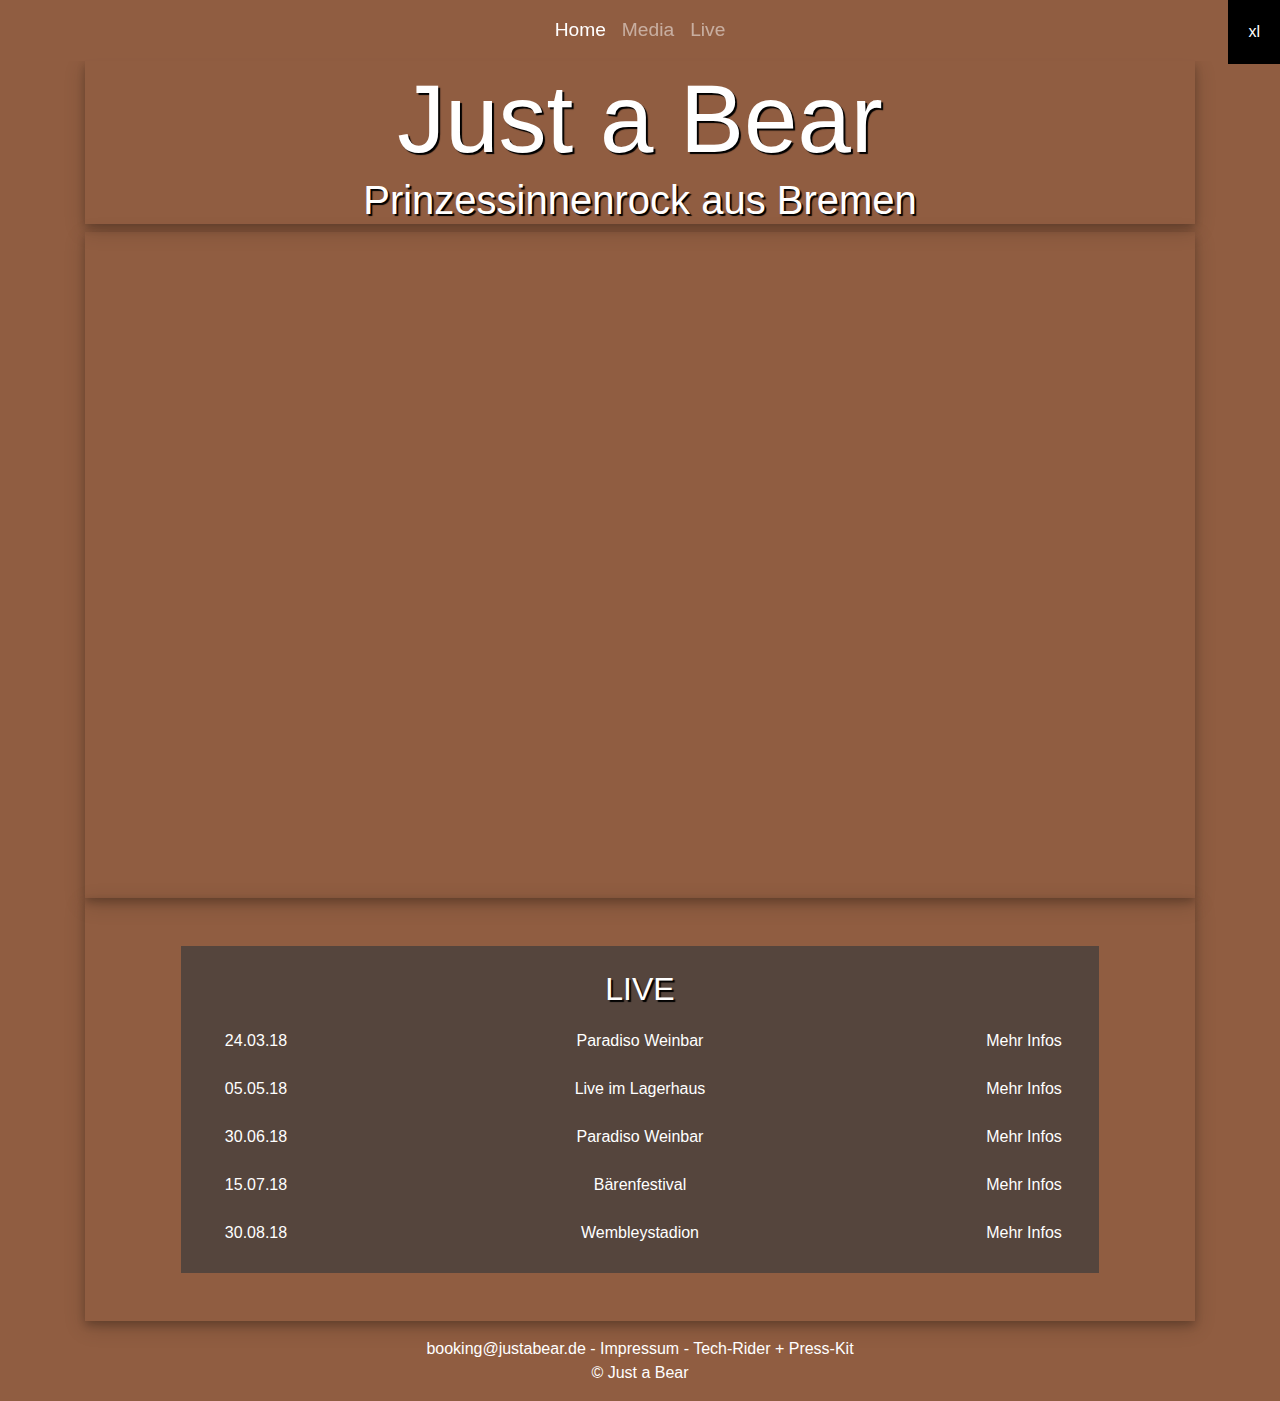
==== index.html @ 5d1f875b "Navbar-icon fixed" ====
<!DOCTYPE html>
<html>
  <head>
    <meta charset="utf-8">
    <meta http-equiv="x-ua-compatible" content="ie=edge">
    <meta name="description" content="">
    <meta name="viewport" content="width=device-width, initial-scale=1, shrink-to-fit=no">
    <link rel="stylesheet" href="https://maxcdn.bootstrapcdn.com/bootstrap/4.0.0/css/bootstrap.min.css" integrity="sha384-Gn5384xqQ1aoWXA+058RXPxPg6fy4IWvTNh0E263XmFcJlSAwiGgFAW/dAiS6JXm" crossorigin="anonymous">
    <link rel="stylesheet" href="assets/stylesheets/style.css">
    <link rel="stylesheet" href="assets/stylesheets/debug.css">
    <link rel="stylesheet" href="assets/stylesheets/font.css">
    <title>Just a Bear - Band</title>
  </head>
  <body class="debug-off text-center">
    <nav class="navbar navbar-dark navbar-expand-sm sticky-top">
      <button class="navbar-toggler" type="button" data-toggle="collapse" data-target="#navbarToggler">
        <span class="navbar-toggler-icon"></span>
      </button>
      <div class="collapse navbar-collapse justify-content-center" id="navbarToggler">
        <ul class="navbar-nav">
          <li class="nav-item active">
            <a class="nav-link" href="#splash">Home</a>
          </li>
          <li class="nav-item">
            <a class="nav-link" href="#media">Media</a>
          </li>
          <li class="nav-item">
            <a class="nav-link" href="#live">Live</a>
          </li>
        </ul>
      </div> 
    </nav>
    <main class="container">
      <section id="splash" class="splash">
        <h1 class="display-1 mb-0">Just a Bear</h1>
        <h2>Prinzessinnenrock aus Bremen</h2>
      </section>
      <section id="media" class="media p-md-5">
        <div class="embed-responsive embed-responsive-16by9">
          <iframe class="embed-responsive-item" src="https://www.youtube.com/embed/EX42zi6uZyI" allow="autoplay; encrypted-media" allowfullscreen></iframe>
        </div>      
      </section>
      <section id="live" class="live p-sm-5">
        <div class="backdrop mx-xl-5">
          <h2 class="mt-4">LIVE</h2>
          <table class="table">
            <tr>
              <td>24.03.18</td>
              <td>Paradiso Weinbar</td>
              <td><a href="#" target="_blank">Mehr Infos</a></td>
            </tr>
            <tr>
              <td>05.05.18</td>
              <td>Live im Lagerhaus</td>
              <td><a href="#" target="_blank">Mehr Infos</a></td>
            </tr>
            <tr>
              <td>30.06.18</td>
              <td>Paradiso Weinbar</td>
              <td><a href="#" target="_blank">Mehr Infos</a></td>
            </tr>
            <tr>
              <td>15.07.18</td>
              <td>Bärenfestival</td>
              <td><a href="#" target="_blank">Mehr Infos</a></td>
            </tr>
            <tr>
              <td>30.08.18</td>
              <td>Wembleystadion</td>
              <td><a href="#" target="_blank">Mehr Infos</a></td>
            </tr>
          </table>
        </div>
      </section>
    </main>
    <footer class="py-3">
      <a href="mailto:booking@justabear.de">booking@justabear.de</a> - <a href=#> Impressum</a> - <a href=#> Tech-Rider + Press-Kit</a><br>© Just a Bear 
    </footer>
    <div class="debug-size">
      <div class="d-block d-sm-none d-md-none d-lg-none d-xl-none">xs</div>
      <div class="d-none d-sm-block d-md-none d-lg-none d-xl-none">sm</div>
      <div class="d-none d-sm-none d-md-block d-lg-none d-xl-none">md</div>
      <div class="d-none d-sm-none d-md-none d-lg-block d-xl-none">lg</div>
      <div class="d-none d-sm-none d-md-none d-lg-none d-xl-block">xl</div>
    </div>
    <script src="https://code.jquery.com/jquery-3.2.1.slim.min.js" integrity="sha384-KJ3o2DKtIkvYIK3UENzmM7KCkRr/rE9/Qpg6aAZGJwFDMVNA/GpGFF93hXpG5KkN" crossorigin="anonymous"></script>
    <script src="https://cdnjs.cloudflare.com/ajax/libs/popper.js/1.12.9/umd/popper.min.js" integrity="sha384-ApNbgh9B+Y1QKtv3Rn7W3mgPxhU9K/ScQsAP7hUibX39j7fakFPskvXusvfa0b4Q" crossorigin="anonymous"></script>
    <script src="https://maxcdn.bootstrapcdn.com/bootstrap/4.0.0/js/bootstrap.min.js" integrity="sha384-JZR6Spejh4U02d8jOt6vLEHfe/JQGiRRSQQxSfFWpi1MquVdAyjUar5+76PVCmYl" crossorigin="anonymous"></script>
  </body>
</html>
---- assets/stylesheets/style.css ----
body {
  font-family: "Just a Bear", arial;
  color: white;
  background: #905d41;
}

h1, h2 {
  text-shadow: 2px 2px 1px black;
  /* TODO ask Daniel what's the best way to vertically center h1, h2
     TODO Social Buttons (Facebook & Youtube under h1,h2) */
}

a,
a:hover,
a:visited {
  color: white;
}

a:hover {
  text-decoration: underline;
}

.table td {
  border-top: none;
}

nav.navbar-dark {
  background-color: rgba(144, 93, 65, 0.9);
  font-size: 1.2em;
}

nav.navbar-dark .nav-link:hover,
nav.navbar-dark .nav-link:focus {
  color: black !important;
  background: white;
}

nav.navbar-dark .nav-link:hover {
  text-decoration: none;
}

section {
  background-size: cover;
  background-repeat: no-repeat;
  background-position: center center;
  box-shadow: 0 4px 8px 0 rgba(0, 0, 0, 0.2), 0 6px 20px 0 rgba(0, 0, 0, 0.19);
}

.splash {
  background-image: url("../images/background-splash.jpg");
  background-position: top center;
}

.splash h2 {
  font-size: 40px;
}

.media {
  background-image: url("../images/background-media.jpg");
  /* TODO responsive video centered x&y in .media */
}

.live {
  background-image: url("../images/background-live.jpg");
  background-position: top center;
}

.live .backdrop {
  background: rgba(60, 60, 60, .7);
  overflow: auto;
}

.live td:first-child,
.live td:last-child {
  width: 150px;
}
---- assets/stylesheets/debug.css ----
body.debug * { 
  border: 1px solid red; 
}

.debug-size {
  z-index: 2000;
  position: fixed;
  top: 0;
  right: 0;
}

.debug-size div {
  background: black;
  padding: 20px;
  color: white;
}
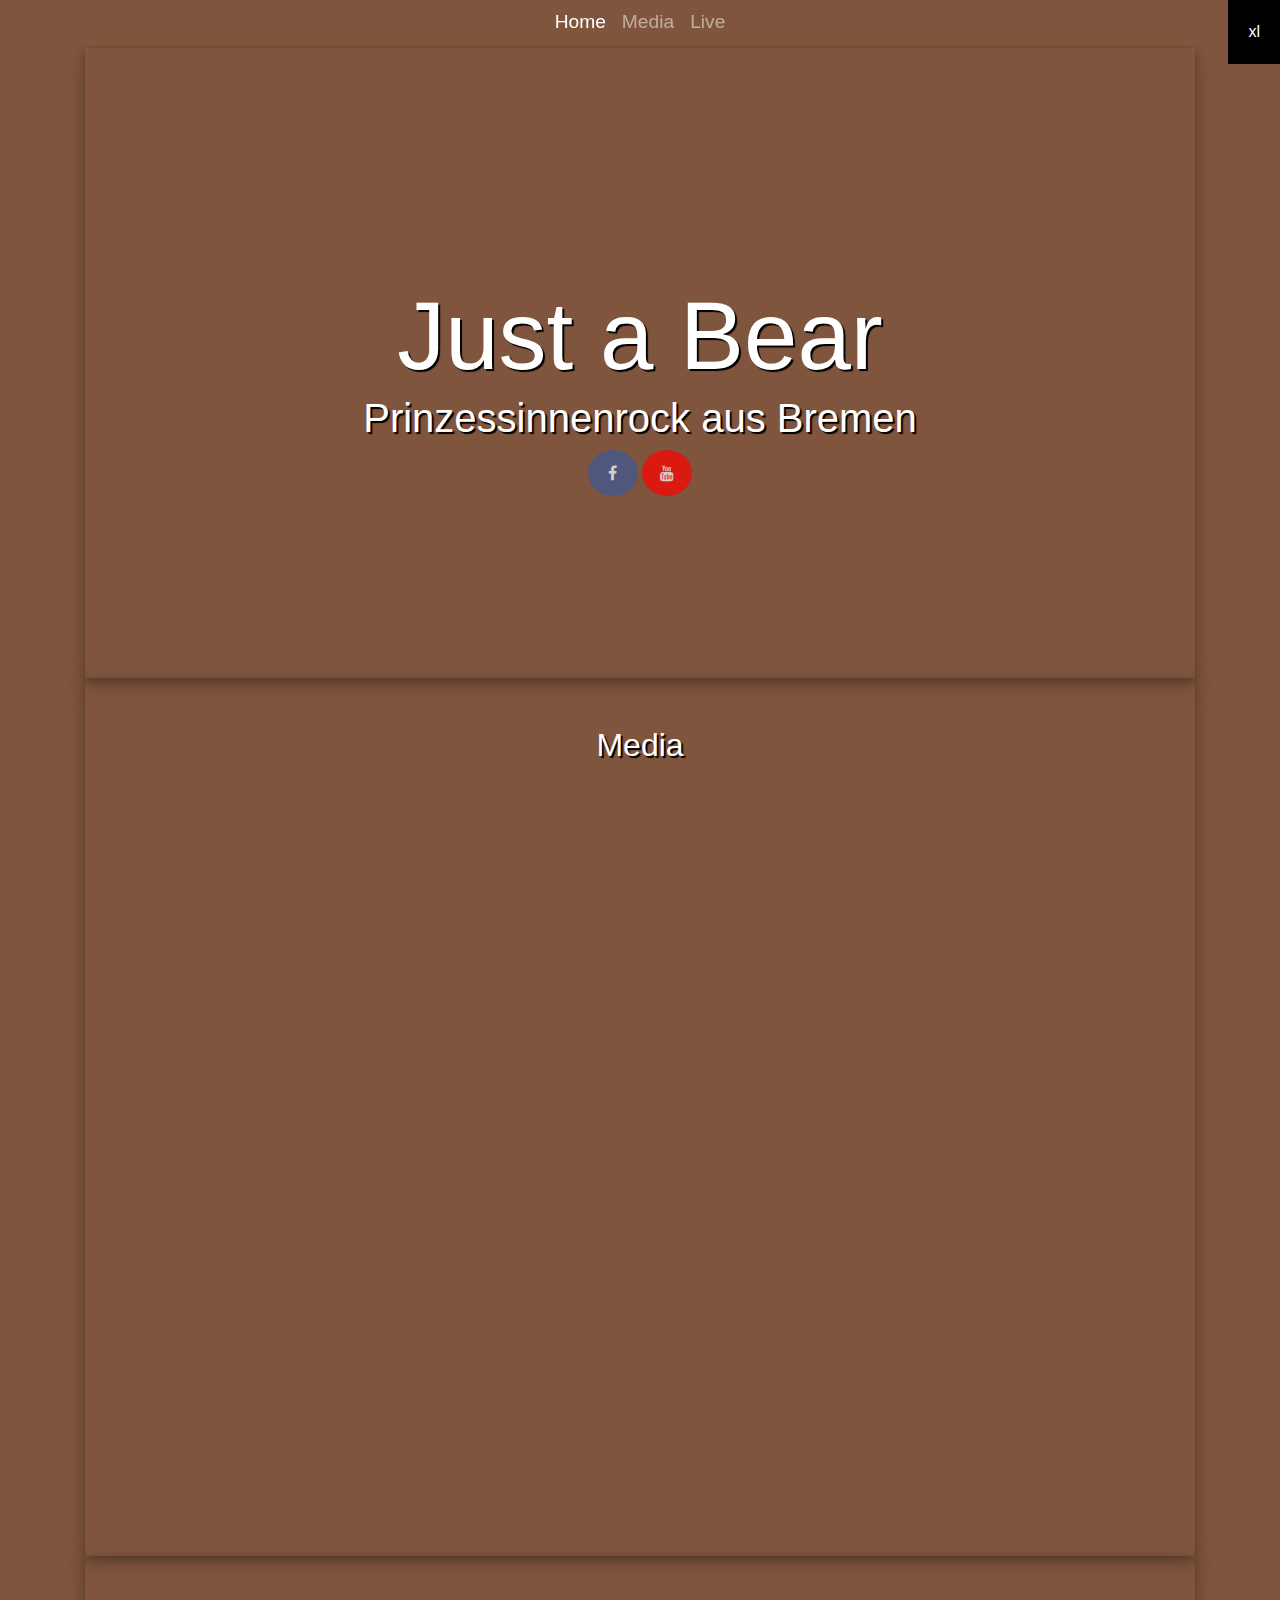
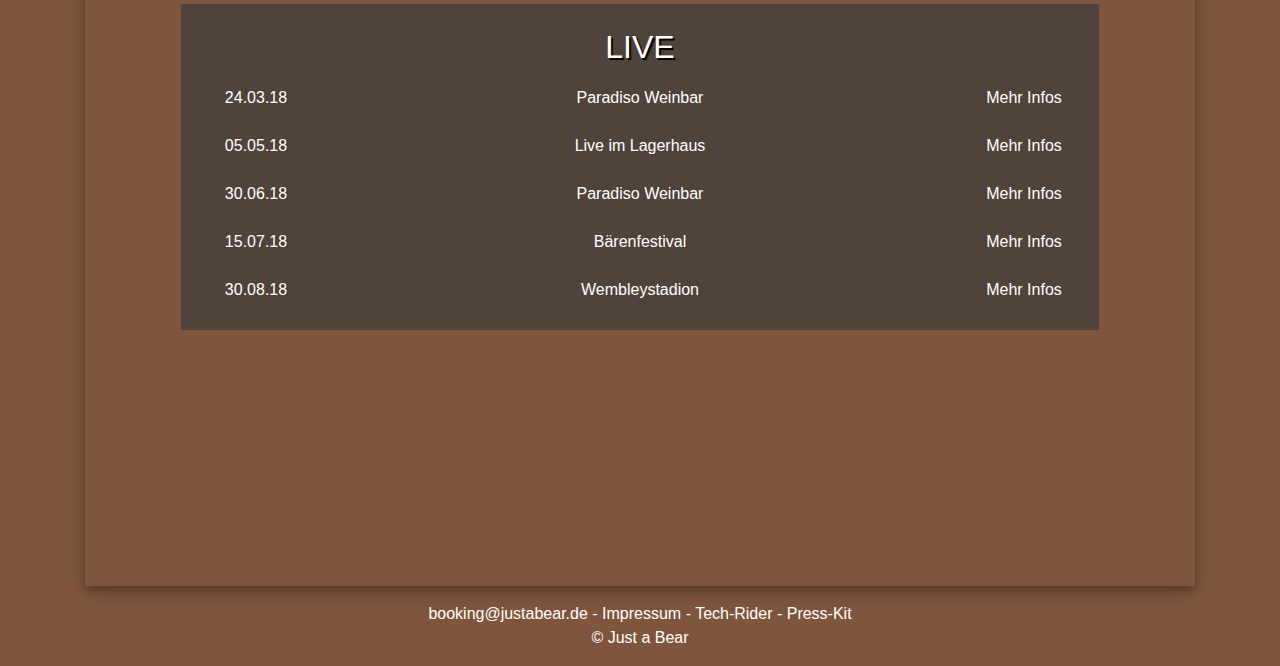
==== commit cda95f9c: "Several Changes" ====
--- a/index.html
+++ b/index.html
@@ -9,10 +9,11 @@
     <link rel="stylesheet" href="assets/stylesheets/style.css">
     <link rel="stylesheet" href="assets/stylesheets/debug.css">
     <link rel="stylesheet" href="assets/stylesheets/font.css">
+    <link rel="stylesheet" href="https://cdnjs.cloudflare.com/ajax/libs/font-awesome/4.7.0/css/font-awesome.min.css">
     <title>Just a Bear - Band</title>
   </head>
   <body class="debug-off text-center">
-    <nav class="navbar navbar-dark navbar-expand-sm sticky-top">
+    <nav class="navbar navbar-dark navbar-expand-sm sticky-top p-0">
       <button class="navbar-toggler" type="button" data-toggle="collapse" data-target="#navbarToggler">
         <span class="navbar-toggler-icon"></span>
       </button>
@@ -32,13 +33,28 @@
     </nav>
     <main class="container">
       <section id="splash" class="splash">
-        <h1 class="display-1 mb-0">Just a Bear</h1>
-        <h2>Prinzessinnenrock aus Bremen</h2>
+          <div class="row h-100 pt-5 mt-5"> 
+            <div class="col-sm-12 my-auto">
+              <div class="card card-block">
+                <h1 class="display-1 mb-0">Just a Bear</h1>
+                <h2>Prinzessinnenrock aus Bremen</h2>
+                <div>
+                  <a href="https://www.facebook.com/justabear.band" target="_blank" class="fa fa-facebook"></a>
+                  <a href="https://www.youtube.com/channel/UCwxS5Ty78TX-l13KQfSi8Zg/featured" target="_blank" class="fa fa-youtube"></a>
+                </div>
+              </div>
+            </div>
+          </div>
       </section>
       <section id="media" class="media p-md-5">
-        <div class="embed-responsive embed-responsive-16by9">
-          <iframe class="embed-responsive-item" src="https://www.youtube.com/embed/EX42zi6uZyI" allow="autoplay; encrypted-media" allowfullscreen></iframe>
-        </div>      
+        <div class="container-fluid">      
+          <h2>Media</h2> 
+            <div class="row col*-12 embed-responsive embed-responsive-16by9">
+              <iframe src="https://www.youtube.com/embed/EX42zi6uZyI" allow="autoplay; encrypted-media" allowfullscreen></iframe>
+            </div>
+            <div class="row col*-12 embed-soundcloud">
+              <iframe width="100%" height="133" scrolling="no" frameborder="no" allow="autoplay" src="https://w.soundcloud.com/player/?url=https%3A//api.soundcloud.com/tracks/181335833&amp;color=%2314051a&amp;auto_play=false&amp;hide_related=false&amp;show_comments=true&amp;show_user=true&amp;show_reposts=false&amp;show_teaser=true"></iframe>
+            </div>
       </section>
       <section id="live" class="live p-sm-5">
         <div class="backdrop mx-xl-5">
@@ -74,7 +90,7 @@
       </section>
     </main>
     <footer class="py-3">
-      <a href="mailto:booking@justabear.de">booking@justabear.de</a> - <a href=#> Impressum</a> - <a href=#> Tech-Rider + Press-Kit</a><br>© Just a Bear 
+      <a href="mailto:booking@justabear.de">booking@justabear.de</a> - <a href=#> Impressum</a> - <a href=#> Tech-Rider</a> - <a href=#> Press-Kit</a> <br>© Just a Bear 
     </footer>
     <div class="debug-size">
       <div class="d-block d-sm-none d-md-none d-lg-none d-xl-none">xs</div>
--- a/assets/stylesheets/style.css
+++ b/assets/stylesheets/style.css
@@ -1,13 +1,16 @@
 body {
   font-family: "Just a Bear", arial;
   color: white;
-  background: #905d41;
+  background: #7f553d;
 }
 
 h1, h2 {
   text-shadow: 2px 2px 1px black;
-  /* TODO ask Daniel what's the best way to vertically center h1, h2
-     TODO Social Buttons (Facebook & Youtube under h1,h2) */
+  /*TODO Social Buttons (Facebook & Youtube under h1,h2) */*/
+}
+
+.row {
+  margin: 0;
 }
 
 a,
@@ -24,10 +27,17 @@
   border-top: none;
 }
 
+nav {
+  margin: 0;
+}
+
 nav.navbar-dark {
-  background-color: rgba(144, 93, 65, 0.9);
+  background-color: rgba(127, 85, 61, 0.9);
   font-size: 1.2em;
+  position: fixed;
+  width: 100%;
 }
+
 
 nav.navbar-dark .nav-link:hover,
 nav.navbar-dark .nav-link:focus {
@@ -37,6 +47,10 @@
 
 nav.navbar-dark .nav-link:hover {
   text-decoration: none;
+}
+
+main {
+  top: 0;
 }
 
 section {
@@ -49,20 +63,30 @@
 .splash {
   background-image: url("../images/background-splash.jpg");
   background-position: top center;
+  height: 70vh;
 }
 
 .splash h2 {
   font-size: 40px;
 }
 
+.card {
+  background: none;
+  border: none;
+}
+
 .media {
   background-image: url("../images/background-media.jpg");
-  /* TODO responsive video centered x&y in .media */
+}
+
+.embed-soundcloud {
+  margin-top: 5%;
 }
 
 .live {
   background-image: url("../images/background-live.jpg");
   background-position: top center;
+  min-height: 70vh;
 }
 
 .live .backdrop {
@@ -73,4 +97,81 @@
 .live td:first-child,
 .live td:last-child {
   width: 150px;
-}+}
+
+.fa {
+    padding: 15px;
+    font-size: 30px;
+    width: 50px;
+    text-align: center;
+    text-decoration: none;
+    opacity: 0.7;
+}
+
+.fa:hover {
+    opacity: 1;
+    text-decoration: none;
+
+}
+
+.fa-facebook {
+    background: #3B5998;
+    color: white;
+    border-radius: 50%;
+}
+
+.fa-youtube {
+    background: #ff0000;
+    color: white;
+    border-radius: 50%;
+} 
+
+@media (max-width: 992px){
+  .container{
+    max-width:100%;
+  }
+}
+
+@media (max-width: 768px){
+  .display-1 {
+    font-size: 5.5rem;
+  }
+
+  .splash h2 {
+    font-size: 30px;
+  }
+
+  .container {
+    padding: 0;
+  }
+
+  .container-fluid {
+    padding: 0;
+  }
+
+  .embed-soundcloud {
+    margin-bottom: 5%;
+  }
+
+  .media h2 {
+    margin-top: 15px;
+  }
+}
+
+@media (max-width: 567px){
+  .display-1 {
+    font-size: 4.5rem;
+  }
+
+  .splash h2 {
+    font-size: 20px;
+  }
+}
+
+/*
+Extra small <576px 
+Small ≥576px
+Medium ≥768px
+Large ≥992px
+Extra large ≥1200px
+*/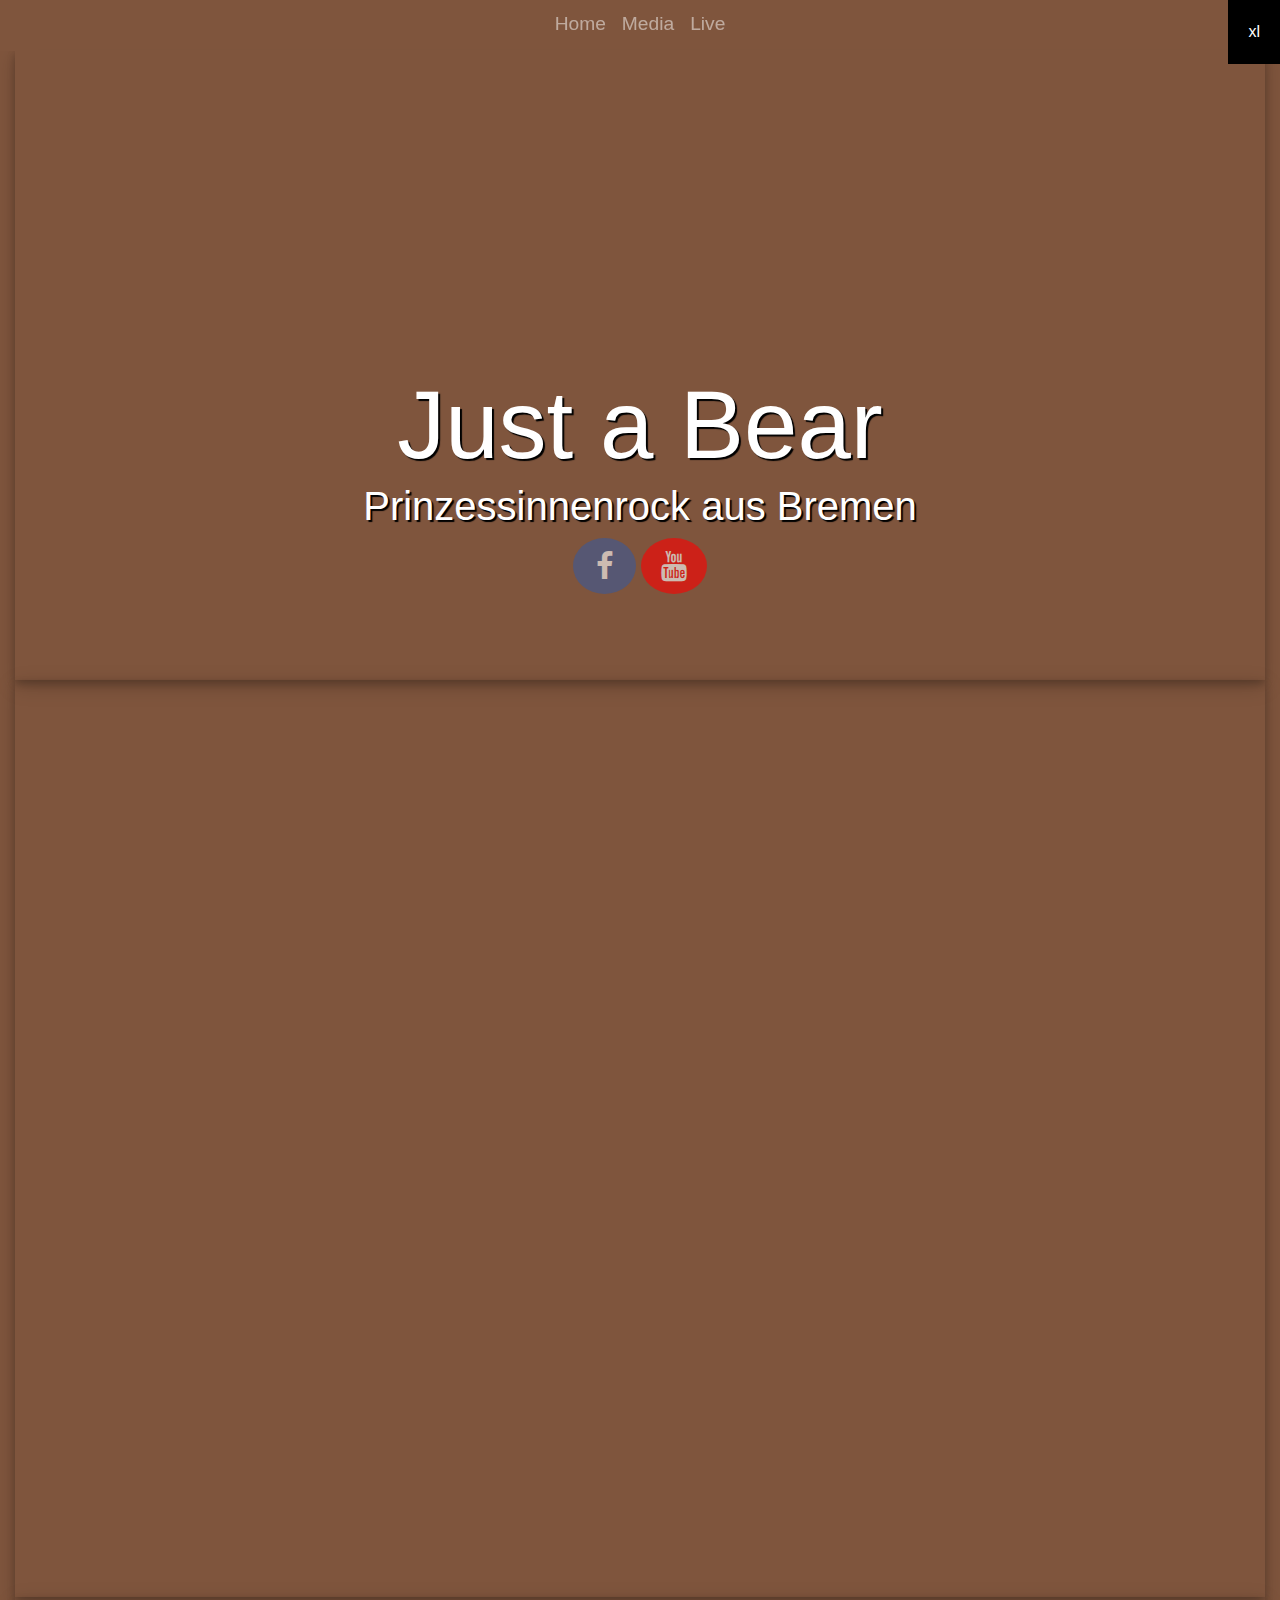
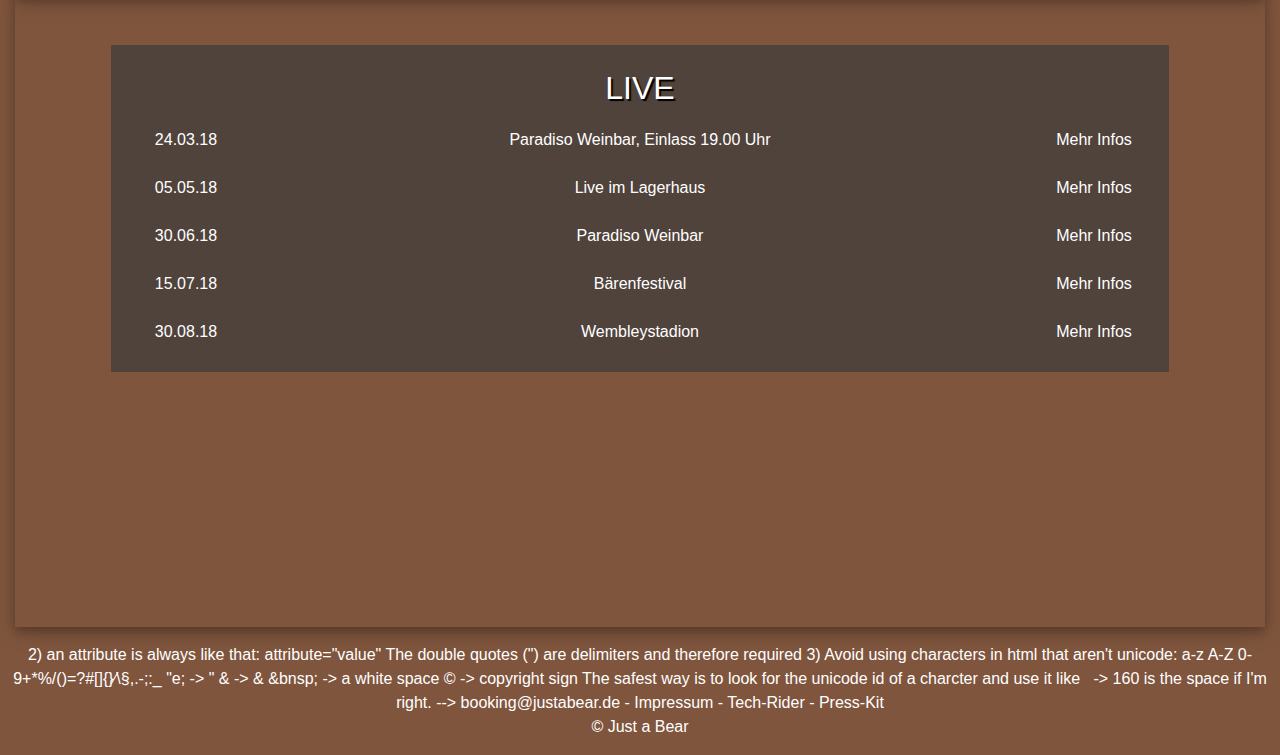
==== commit bdccedd2: "Merge branch 'master' of https://github.com/daniel-costa/bear-band-web" ====
--- a/index.html
+++ b/index.html
@@ -6,20 +6,20 @@
     <meta name="description" content="">
     <meta name="viewport" content="width=device-width, initial-scale=1, shrink-to-fit=no">
     <link rel="stylesheet" href="https://maxcdn.bootstrapcdn.com/bootstrap/4.0.0/css/bootstrap.min.css" integrity="sha384-Gn5384xqQ1aoWXA+058RXPxPg6fy4IWvTNh0E263XmFcJlSAwiGgFAW/dAiS6JXm" crossorigin="anonymous">
+    <link rel="stylesheet" href="https://cdnjs.cloudflare.com/ajax/libs/font-awesome/4.7.0/css/font-awesome.min.css">
+    <link rel="stylesheet" href="assets/stylesheets/font.css">
+    <link rel="stylesheet" href="assets/stylesheets/debug.css">
     <link rel="stylesheet" href="assets/stylesheets/style.css">
-    <link rel="stylesheet" href="assets/stylesheets/debug.css">
-    <link rel="stylesheet" href="assets/stylesheets/font.css">
-    <link rel="stylesheet" href="https://cdnjs.cloudflare.com/ajax/libs/font-awesome/4.7.0/css/font-awesome.min.css">
     <title>Just a Bear - Band</title>
   </head>
-  <body class="debug-off text-center">
-    <nav class="navbar navbar-dark navbar-expand-sm sticky-top p-0">
+  <body data-spy="scroll" data-target="#justanavbar" data-offset="100" class="debug-off text-center">
+    <nav id="justanavbar" class="navbar navbar-dark navbar-expand-sm sticky-top p-0">
       <button class="navbar-toggler" type="button" data-toggle="collapse" data-target="#navbarToggler">
         <span class="navbar-toggler-icon"></span>
       </button>
       <div class="collapse navbar-collapse justify-content-center" id="navbarToggler">
         <ul class="navbar-nav">
-          <li class="nav-item active">
+          <li class="nav-item">
             <a class="nav-link" href="#splash">Home</a>
           </li>
           <li class="nav-item">
@@ -32,64 +32,83 @@
       </div> 
     </nav>
     <main class="container">
-      <section id="splash" class="splash">
-          <div class="row h-100 pt-5 mt-5"> 
-            <div class="col-sm-12 my-auto">
-              <div class="card card-block">
-                <h1 class="display-1 mb-0">Just a Bear</h1>
-                <h2>Prinzessinnenrock aus Bremen</h2>
-                <div>
-                  <a href="https://www.facebook.com/justabear.band" target="_blank" class="fa fa-facebook"></a>
-                  <a href="https://www.youtube.com/channel/UCwxS5Ty78TX-l13KQfSi8Zg/featured" target="_blank" class="fa fa-youtube"></a>
+      <div> 
+        <section id="splash" class="splash">
+            <div class="row h-100 pt-5"> 
+              <div class="col-sm-12 my-auto">
+                <div class="card card-block">
+                  <h1 class="display-1 mb-0">Just a Bear</h1>
+                  <h2>Prinzessinnenrock aus Bremen</h2>
+                  <div>
+                    <a href="https://www.facebook.com/justabear.band" target="_blank">
+                      <span class="fa fa-facebook"></span>
+                    </a>
+                    <a href="https://www.youtube.com/channel/UCwxS5Ty78TX-l13KQfSi8Zg/featured" target="_blank">
+                      <span class="fa fa-youtube"></span>
+                    </a>
+                  </div>
                 </div>
               </div>
             </div>
-          </div>
-      </section>
-      <section id="media" class="media p-md-5">
-        <div class="container-fluid">      
-          <h2>Media</h2> 
+        </section>
+        <section id="media" class="media p-md-5">
+          <div class="container-fluid">      
             <div class="row col*-12 embed-responsive embed-responsive-16by9">
               <iframe src="https://www.youtube.com/embed/EX42zi6uZyI" allow="autoplay; encrypted-media" allowfullscreen></iframe>
             </div>
             <div class="row col*-12 embed-soundcloud">
               <iframe width="100%" height="133" scrolling="no" frameborder="no" allow="autoplay" src="https://w.soundcloud.com/player/?url=https%3A//api.soundcloud.com/tracks/181335833&amp;color=%2314051a&amp;auto_play=false&amp;hide_related=false&amp;show_comments=true&amp;show_user=true&amp;show_reposts=false&amp;show_teaser=true"></iframe>
             </div>
-      </section>
-      <section id="live" class="live p-sm-5">
-        <div class="backdrop mx-xl-5">
-          <h2 class="mt-4">LIVE</h2>
-          <table class="table">
-            <tr>
-              <td>24.03.18</td>
-              <td>Paradiso Weinbar</td>
-              <td><a href="#" target="_blank">Mehr Infos</a></td>
-            </tr>
-            <tr>
-              <td>05.05.18</td>
-              <td>Live im Lagerhaus</td>
-              <td><a href="#" target="_blank">Mehr Infos</a></td>
-            </tr>
-            <tr>
-              <td>30.06.18</td>
-              <td>Paradiso Weinbar</td>
-              <td><a href="#" target="_blank">Mehr Infos</a></td>
-            </tr>
-            <tr>
-              <td>15.07.18</td>
-              <td>Bärenfestival</td>
-              <td><a href="#" target="_blank">Mehr Infos</a></td>
-            </tr>
-            <tr>
-              <td>30.08.18</td>
-              <td>Wembleystadion</td>
-              <td><a href="#" target="_blank">Mehr Infos</a></td>
-            </tr>
-          </table>
-        </div>
-      </section>
+            <!-- error of indetention here -->
+            <!-- closing tag missing -->
+        </section>
+        <section id="live" class="live p-sm-5">
+          <div class="backdrop mx-xl-5">
+            <h2 class="mt-4">LIVE</h2>
+            <table class="table">
+              <tr>
+                <td>24.03.18</td>
+                <td>Paradiso Weinbar, Einlass 19.00 Uhr</td>
+                <td><a href="#" target="_blank">Mehr Infos</a></td>
+              </tr>
+              <tr>
+                <td>05.05.18</td>
+                <td>Live im Lagerhaus</td>
+                <td><a href="#" target="_blank">Mehr Infos</a></td>
+              </tr>
+              <tr>
+                <td>30.06.18</td>
+                <td>Paradiso Weinbar</td>
+                <td><a href="#" target="_blank">Mehr Infos</a></td>
+              </tr>
+              <tr>
+                <td>15.07.18</td>
+                <td>Bärenfestival</td>
+                <td><a href="#" target="_blank">Mehr Infos</a></td>
+              </tr>
+              <tr>
+                <td>30.08.18</td>
+                <td>Wembleystadion</td>
+                <td><a href="#" target="_blank">Mehr Infos</a></td>
+              </tr>
+            </table>
+          </div>
+        </section>
+      </div>
     </main>
     <footer class="py-3">
+      <!-- 
+        1) space inside href are useless, double spaces not possible in html -->
+        2) an attribute is always like that: attribute="value"
+        The double quotes (") are delimiters and therefore required
+        3) Avoid using characters in html that aren't unicode: a-z A-Z 0-9+*%/()=?#[]{}⁄\§,.-;:_
+        &quote; -> "
+        &amp; -> &
+        &bnsp; -> a white space
+        &copy; -> copyright sign
+
+        The safest way is to look for the unicode id of a charcter and use it like &#160; -> 160 is the space if I'm right.
+      -->
       <a href="mailto:booking@justabear.de">booking@justabear.de</a> - <a href=#> Impressum</a> - <a href=#> Tech-Rider</a> - <a href=#> Press-Kit</a> <br>© Just a Bear 
     </footer>
     <div class="debug-size">
--- a/assets/stylesheets/style.css
+++ b/assets/stylesheets/style.css
@@ -2,10 +2,16 @@
   font-family: "Just a Bear", arial;
   color: white;
   background: #7f553d;
+  position: relative;
+}
+
+.container {
+  max-width: 1300px;
 }
 
 h1, h2 {
   text-shadow: 2px 2px 1px black;
+  /* the comment bellow is wrong, too many closing tags */
   /*TODO Social Buttons (Facebook & Youtube under h1,h2) */*/
 }
 
@@ -27,26 +33,56 @@
   border-top: none;
 }
 
+/* line 36 you use nav, line 40 you use nav.navbar-dark. Is it in purpose? */
 nav {
   margin: 0;
 }
 
+/* 
+  take the habit to write your styles in a certain order. 
+  For example:
+  1) box beahviour (width, height, position, top, left, margin, etc) (= affects box sizing)
+  2) Color, shadows, etc (= affects box style)
+  3) fonts and etc (= affects font / text properties)
+
+  > background-color: rgba(127, 85, 61, 0.9);
+  > font-size: 1.2em;
+  > position: fixed;
+  > width: 100%;
+
+  becomes
+  
+  > position: fixed;
+  > width: 100%;
+  > background-color: rgba(127, 85, 61, 0.9);
+  > font-size: 1.2em;
+*/
+
 nav.navbar-dark {
-  background-color: rgba(127, 85, 61, 0.9);
+  background-color: rgba(127, 85, 61, 0.96);
   font-size: 1.2em;
   position: fixed;
   width: 100%;
 }
 
-
 nav.navbar-dark .nav-link:hover,
 nav.navbar-dark .nav-link:focus {
-  color: black !important;
+  color: #7f553d !important;
   background: white;
 }
 
 nav.navbar-dark .nav-link:hover {
   text-decoration: none;
+}
+
+.nav-link {
+  padding-bottom: 12px;
+  padding-top: 10px;
+}
+
+.active {
+  background-color: white;
+  color: #7f553d !important;
 }
 
 main {
@@ -64,6 +100,7 @@
   background-image: url("../images/background-splash.jpg");
   background-position: top center;
   height: 70vh;
+  margin-top: 50px;
 }
 
 .splash h2 {
@@ -73,6 +110,7 @@
 .card {
   background: none;
   border: none;
+  margin-top: 15%;
 }
 
 .media {
@@ -99,33 +137,46 @@
   width: 150px;
 }
 
-.fa {
-    padding: 15px;
-    font-size: 30px;
-    width: 50px;
-    text-align: center;
-    text-decoration: none;
-    opacity: 0.7;
-}
-
-.fa:hover {
-    opacity: 1;
-    text-decoration: none;
-
-}
-
+/* you declared the .splash elements, then .live, then .splash */
+
+.splash span {
+  text-align: center;
+  text-decoration: none;
+  opacity: 0.6;
+  border-radius: 50%;
+}
+
+/* all spans? */
+span:before {
+  font-size: 1.9em;
+}
+
+/* all spans? */
+span:hover {
+  opacity: 1;
+  text-decoration: none;
+}
+
+/* all fa-facebook or only this one? */
 .fa-facebook {
-    background: #3B5998;
-    color: white;
-    border-radius: 50%;
-}
-
+  background: #3B5998;
+  padding: 13px 23px;
+}
+
+/* all fa-youtube or only this one? */
 .fa-youtube {
-    background: #ff0000;
-    color: white;
-    border-radius: 50%;
+  background: #ff0000;
+  padding: 13px 20px;
 } 
 
+/*
+  maby better to get those in a seperate file. 
+  the reason is because you have to INSURE it's loaded after the all code to overwritte correctly.
+  By best practice (when it's not module separeted) I put them in a new responsive.css or media.css file
+  I link them on the html file with a comment like
+  <!-- Ensure load priority to last -->
+  <tag_here ... />
+*/
 @media (max-width: 992px){
   .container{
     max-width:100%;
@@ -142,10 +193,12 @@
   }
 
   .container {
+    /* this seems dangerous to me */
     padding: 0;
   }
 
   .container-fluid {
+    /* this seems dangerous to me */
     padding: 0;
   }
 
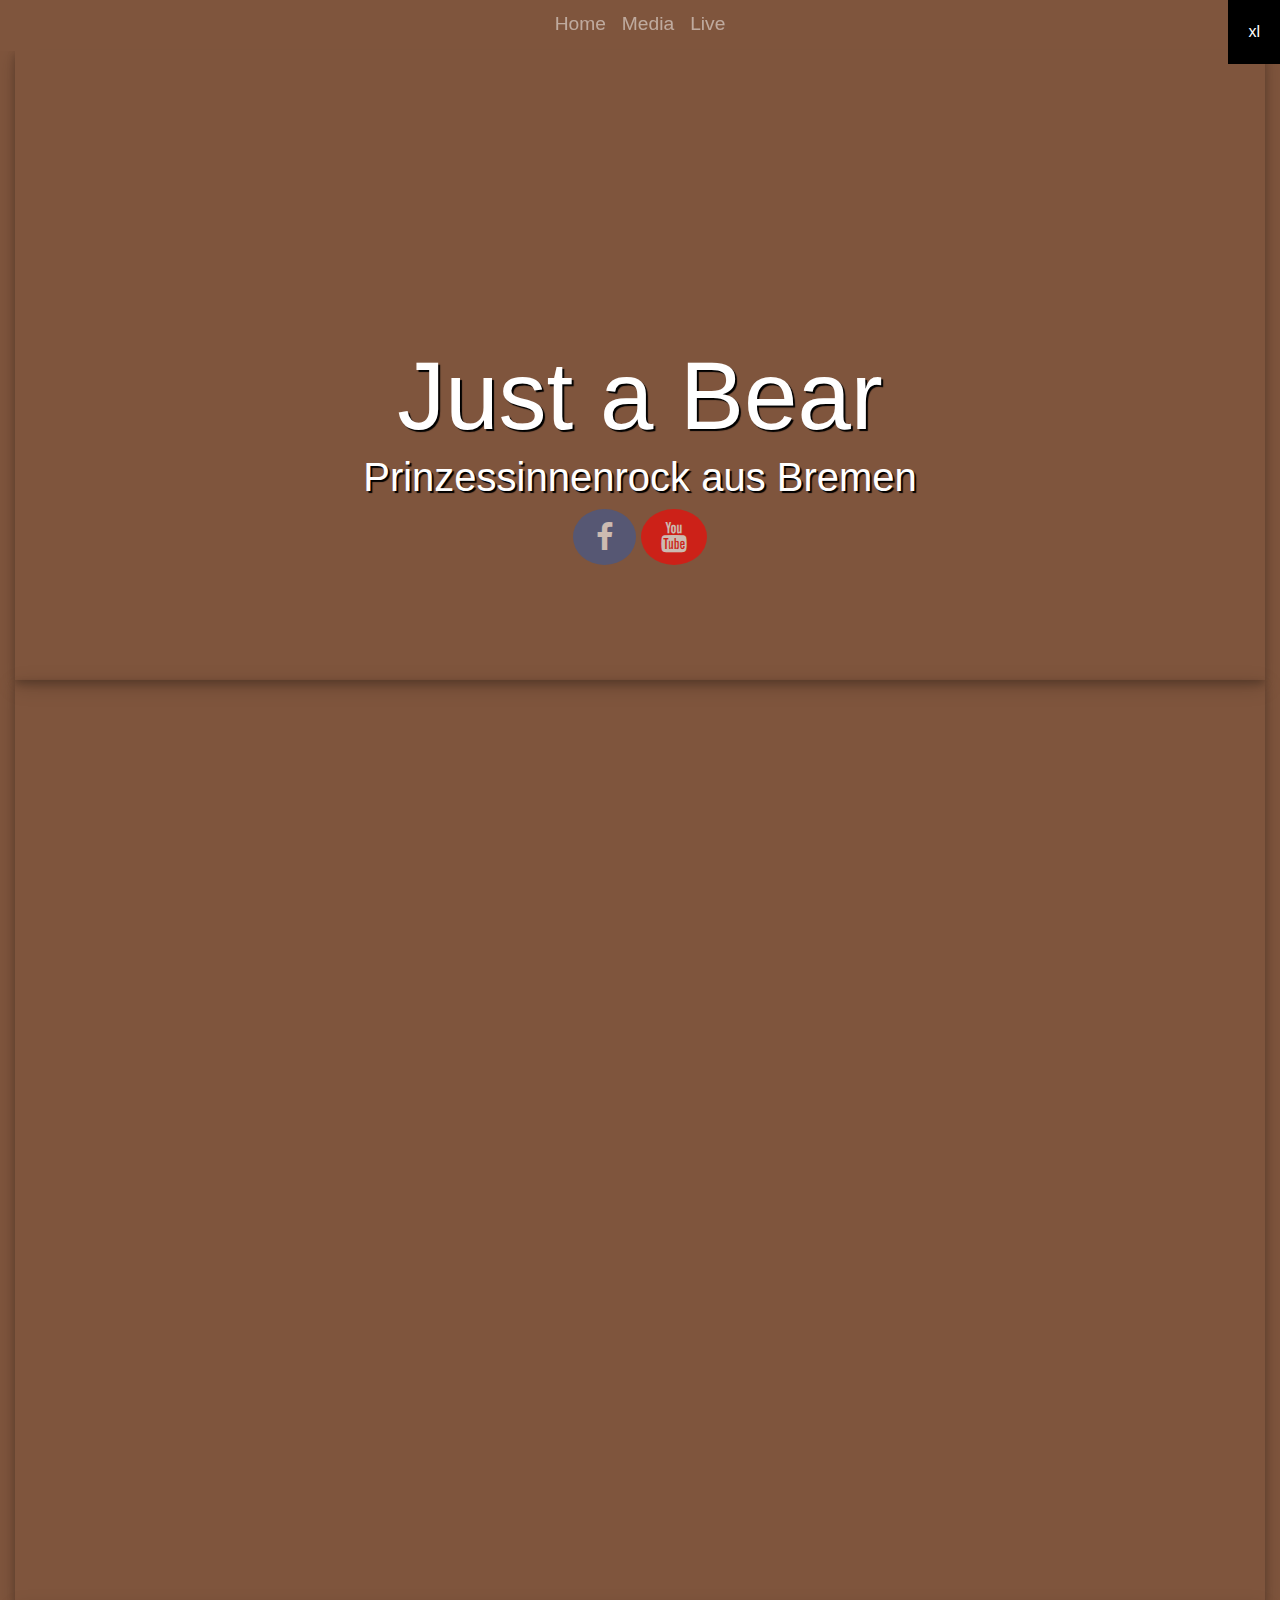
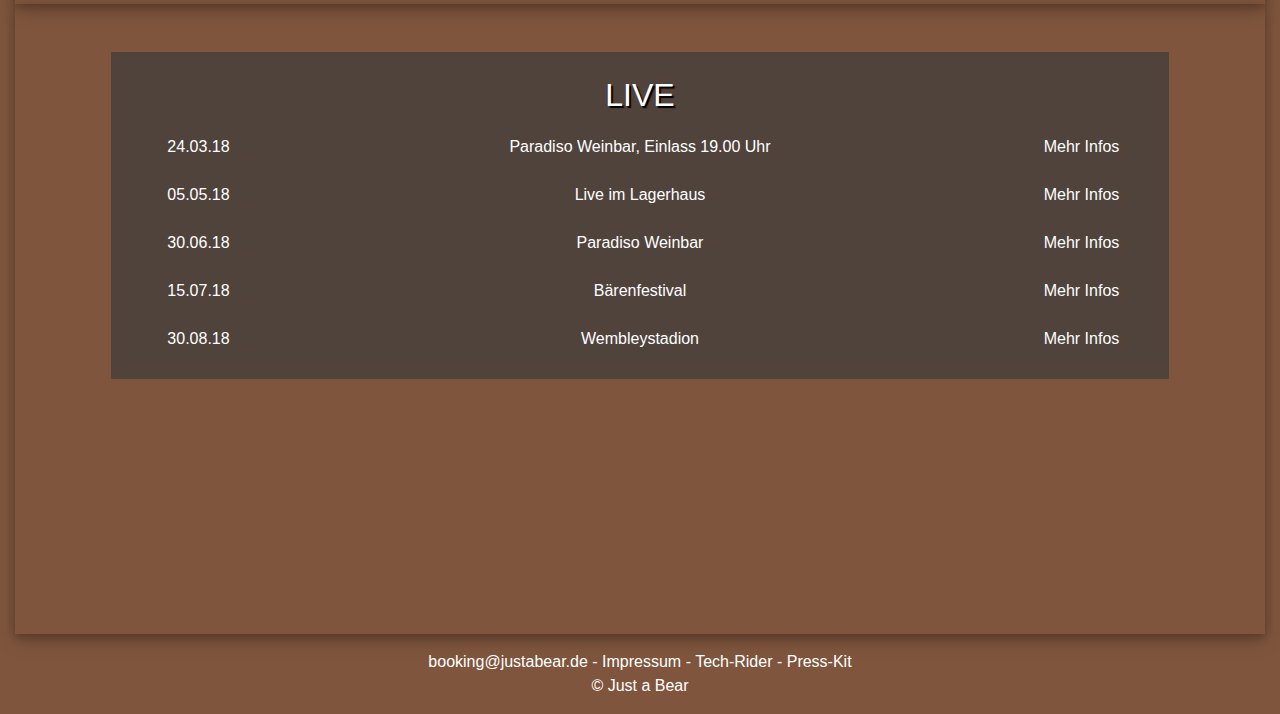
==== commit 695f0e99: "Added responsive.css" ====
--- a/index.html
+++ b/index.html
@@ -10,9 +10,11 @@
     <link rel="stylesheet" href="assets/stylesheets/font.css">
     <link rel="stylesheet" href="assets/stylesheets/debug.css">
     <link rel="stylesheet" href="assets/stylesheets/style.css">
+     <!-- Ensure load priority to last -->
+    <link rel="stylesheet" href="assets/stylesheets/responsive.css">
     <title>Just a Bear - Band</title>
   </head>
-  <body data-spy="scroll" data-target="#justanavbar" data-offset="100" class="debug-off text-center">
+  <body data-spy="scroll" data-target="#justanavbar" data-offset="60" class="debug-off text-center">
     <nav id="justanavbar" class="navbar navbar-dark navbar-expand-sm sticky-top p-0">
       <button class="navbar-toggler" type="button" data-toggle="collapse" data-target="#navbarToggler">
         <span class="navbar-toggler-icon"></span>
@@ -31,85 +33,87 @@
         </ul>
       </div> 
     </nav>
-    <main class="container">
-      <div> 
-        <section id="splash" class="splash">
-            <div class="row h-100 pt-5"> 
-              <div class="col-sm-12 my-auto">
-                <div class="card card-block">
-                  <h1 class="display-1 mb-0">Just a Bear</h1>
-                  <h2>Prinzessinnenrock aus Bremen</h2>
-                  <div>
-                    <a href="https://www.facebook.com/justabear.band" target="_blank">
-                      <span class="fa fa-facebook"></span>
-                    </a>
-                    <a href="https://www.youtube.com/channel/UCwxS5Ty78TX-l13KQfSi8Zg/featured" target="_blank">
-                      <span class="fa fa-youtube"></span>
-                    </a>
-                  </div>
-                </div>
+    <main class="container-fluid">
+      <section id="splash" class="splash">
+        <div class="row h-100 pt-5"> 
+          <div class="col my-auto">
+            <div class="card card-block">
+              <h1 class="display-1 mb-0">Just a Bear</h1>
+              <h2>Prinzessinnenrock aus Bremen</h2>
+              <div>
+                <a href="https://www.facebook.com/justabear.band" target="_blank">
+                  <span class="fa fa-facebook"></span>
+                </a>
+                <a href="https://www.youtube.com/channel/UCwxS5Ty78TX-l13KQfSi8Zg/featured" target="_blank">
+                  <span class="fa fa-youtube"></span>
+                </a>
               </div>
             </div>
-        </section>
-        <section id="media" class="media p-md-5">
-          <div class="container-fluid">      
-            <div class="row col*-12 embed-responsive embed-responsive-16by9">
-              <iframe src="https://www.youtube.com/embed/EX42zi6uZyI" allow="autoplay; encrypted-media" allowfullscreen></iframe>
+          </div>
+        </div>
+      </section>
+      <section id="media" class="media p-md-5">
+        <div class="container-fluid">
+          <div class="row">
+            <div class="col">      
+              <div class="embed-responsive embed-responsive-16by9">
+                <iframe src="https://www.youtube.com/embed/EX42zi6uZyI" allow="autoplay; encrypted-media" allowfullscreen></iframe>
+              </div>
             </div>
-            <div class="row col*-12 embed-soundcloud">
-              <iframe width="100%" height="133" scrolling="no" frameborder="no" allow="autoplay" src="https://w.soundcloud.com/player/?url=https%3A//api.soundcloud.com/tracks/181335833&amp;color=%2314051a&amp;auto_play=false&amp;hide_related=false&amp;show_comments=true&amp;show_user=true&amp;show_reposts=false&amp;show_teaser=true"></iframe>
+          </div>
+          <div class="row embed-soundcloud">
+            <div class="col">
+              <iframe width="100%" height="133" frameborder="no" scrolling="no" allow="autoplay" src="https://w.soundcloud.com/player/?url=https%3A//api.soundcloud.com/tracks/181335833&amp;color=%2314051a&amp;auto_play=false&amp;hide_related=false&amp;show_comments=true&amp;show_user=true&amp;show_reposts=false&amp;show_teaser=true"></iframe>
             </div>
-            <!-- error of indetention here -->
-            <!-- closing tag missing -->
-        </section>
-        <section id="live" class="live p-sm-5">
-          <div class="backdrop mx-xl-5">
-            <h2 class="mt-4">LIVE</h2>
-            <table class="table">
-              <tr>
-                <td>24.03.18</td>
-                <td>Paradiso Weinbar, Einlass 19.00 Uhr</td>
-                <td><a href="#" target="_blank">Mehr Infos</a></td>
-              </tr>
-              <tr>
-                <td>05.05.18</td>
-                <td>Live im Lagerhaus</td>
-                <td><a href="#" target="_blank">Mehr Infos</a></td>
-              </tr>
-              <tr>
-                <td>30.06.18</td>
-                <td>Paradiso Weinbar</td>
-                <td><a href="#" target="_blank">Mehr Infos</a></td>
-              </tr>
-              <tr>
-                <td>15.07.18</td>
-                <td>Bärenfestival</td>
-                <td><a href="#" target="_blank">Mehr Infos</a></td>
-              </tr>
-              <tr>
-                <td>30.08.18</td>
-                <td>Wembleystadion</td>
-                <td><a href="#" target="_blank">Mehr Infos</a></td>
-              </tr>
-            </table>
           </div>
-        </section>
-      </div>
+        </div>
+      </section>
+      <section id="live" class="live p-sm-5">
+        <div class="backdrop mx-xl-5">
+          <h2 class="mt-4">LIVE</h2>
+          <table class="table">
+            <tr>
+              <td>24.03.18</td>
+              <td>Paradiso Weinbar, Einlass 19.00 Uhr</td>
+              <td><a href="#" target="_blank">Mehr Infos</a></td>
+            </tr>
+            <tr>
+              <td>05.05.18</td>
+              <td>Live im Lagerhaus</td>
+              <td><a href="#" target="_blank">Mehr Infos</a></td>
+            </tr>
+            <tr>
+              <td>30.06.18</td>
+              <td>Paradiso Weinbar</td>
+              <td><a href="#" target="_blank">Mehr Infos</a></td>
+            </tr>
+            <tr>
+              <td>15.07.18</td>
+              <td>Bärenfestival</td>
+              <td><a href="#" target="_blank">Mehr Infos</a></td>
+            </tr>
+            <tr>
+              <td>30.08.18</td>
+              <td>Wembleystadion</td>
+              <td><a href="#" target="_blank">Mehr Infos</a></td>
+            </tr>
+          </table>
+        </div>
+      </section>
     </main>
     <footer class="py-3">
-      <!-- 
-        1) space inside href are useless, double spaces not possible in html -->
-        2) an attribute is always like that: attribute="value"
-        The double quotes (") are delimiters and therefore required
-        3) Avoid using characters in html that aren't unicode: a-z A-Z 0-9+*%/()=?#[]{}⁄\§,.-;:_
-        &quote; -> "
-        &amp; -> &
-        &bnsp; -> a white space
-        &copy; -> copyright sign
-
-        The safest way is to look for the unicode id of a charcter and use it like &#160; -> 160 is the space if I'm right.
-      -->
-      <a href="mailto:booking@justabear.de">booking@justabear.de</a> - <a href=#> Impressum</a> - <a href=#> Tech-Rider</a> - <a href=#> Press-Kit</a> <br>© Just a Bear 
+      <p class="my-0">
+        <a href="mailto:booking@justabear.de">booking@justabear.de</a>
+        <span> - </span>
+        <a href="#">Impressum</a>
+        <span> - </span>
+        <a href="#">Tech-Rider</a>
+        <span> - </span>
+        <a href="#">Press-Kit</a>
+      </p>
+      <p class="my-0">
+        &#169; Just a Bear
+      </p>
     </footer>
     <div class="debug-size">
       <div class="d-block d-sm-none d-md-none d-lg-none d-xl-none">xs</div>
@@ -121,5 +125,6 @@
     <script src="https://code.jquery.com/jquery-3.2.1.slim.min.js" integrity="sha384-KJ3o2DKtIkvYIK3UENzmM7KCkRr/rE9/Qpg6aAZGJwFDMVNA/GpGFF93hXpG5KkN" crossorigin="anonymous"></script>
     <script src="https://cdnjs.cloudflare.com/ajax/libs/popper.js/1.12.9/umd/popper.min.js" integrity="sha384-ApNbgh9B+Y1QKtv3Rn7W3mgPxhU9K/ScQsAP7hUibX39j7fakFPskvXusvfa0b4Q" crossorigin="anonymous"></script>
     <script src="https://maxcdn.bootstrapcdn.com/bootstrap/4.0.0/js/bootstrap.min.js" integrity="sha384-JZR6Spejh4U02d8jOt6vLEHfe/JQGiRRSQQxSfFWpi1MquVdAyjUar5+76PVCmYl" crossorigin="anonymous"></script>
+    <script src="assets/javascripts/main.js"></script>
   </body>
 </html>
--- a/assets/stylesheets/style.css
+++ b/assets/stylesheets/style.css
@@ -1,22 +1,8 @@
 body {
+  position: relative;
+  background: #7f553d;
   font-family: "Just a Bear", arial;
   color: white;
-  background: #7f553d;
-  position: relative;
-}
-
-.container {
-  max-width: 1300px;
-}
-
-h1, h2 {
-  text-shadow: 2px 2px 1px black;
-  /* the comment bellow is wrong, too many closing tags */
-  /*TODO Social Buttons (Facebook & Youtube under h1,h2) */*/
-}
-
-.row {
-  margin: 0;
 }
 
 a,
@@ -29,63 +15,8 @@
   text-decoration: underline;
 }
 
-.table td {
-  border-top: none;
-}
-
-/* line 36 you use nav, line 40 you use nav.navbar-dark. Is it in purpose? */
-nav {
-  margin: 0;
-}
-
-/* 
-  take the habit to write your styles in a certain order. 
-  For example:
-  1) box beahviour (width, height, position, top, left, margin, etc) (= affects box sizing)
-  2) Color, shadows, etc (= affects box style)
-  3) fonts and etc (= affects font / text properties)
-
-  > background-color: rgba(127, 85, 61, 0.9);
-  > font-size: 1.2em;
-  > position: fixed;
-  > width: 100%;
-
-  becomes
-  
-  > position: fixed;
-  > width: 100%;
-  > background-color: rgba(127, 85, 61, 0.9);
-  > font-size: 1.2em;
-*/
-
-nav.navbar-dark {
-  background-color: rgba(127, 85, 61, 0.96);
-  font-size: 1.2em;
-  position: fixed;
-  width: 100%;
-}
-
-nav.navbar-dark .nav-link:hover,
-nav.navbar-dark .nav-link:focus {
-  color: #7f553d !important;
-  background: white;
-}
-
-nav.navbar-dark .nav-link:hover {
-  text-decoration: none;
-}
-
-.nav-link {
-  padding-bottom: 12px;
-  padding-top: 10px;
-}
-
-.active {
-  background-color: white;
-  color: #7f553d !important;
-}
-
 main {
+  max-width: 1300px;
   top: 0;
 }
 
@@ -96,48 +27,50 @@
   box-shadow: 0 4px 8px 0 rgba(0, 0, 0, 0.2), 0 6px 20px 0 rgba(0, 0, 0, 0.19);
 }
 
+.navbar-dark {
+  width: 100%;
+  position: fixed;
+  background-color: rgba(127, 85, 61, .96);
+  font-size: 1.2em;
+}
+
+.navbar-dark .nav-link:hover,
+.navbar-dark .nav-link:focus {
+  color: #7f553d !important;
+  background: #fff;
+  text-decoration: none;
+}
+
+.nav-link {
+  padding-bottom: 12px;
+  padding-top: 10px;
+}
+
+.nav-link.active {
+  background-color: white;
+  color: #7f553d !important;
+}
+
 .splash {
-  background-image: url("../images/background-splash.jpg");
-  background-position: top center;
   height: 70vh;
   margin-top: 50px;
+  background-position: top center;
+  background-image: url("../images/background-splash.jpg");
+}
+
+.splash h1, h2 {
+  text-shadow: 2px 2px 1px black;
 }
 
 .splash h2 {
   font-size: 40px;
 }
 
-.card {
+.splash .card {
+  margin-top: 10%;
   background: none;
   border: none;
-  margin-top: 15%;
 }
-
-.media {
-  background-image: url("../images/background-media.jpg");
-}
-
-.embed-soundcloud {
-  margin-top: 5%;
-}
-
-.live {
-  background-image: url("../images/background-live.jpg");
-  background-position: top center;
-  min-height: 70vh;
-}
-
-.live .backdrop {
-  background: rgba(60, 60, 60, .7);
-  overflow: auto;
-}
-
-.live td:first-child,
-.live td:last-child {
-  width: 150px;
-}
-
-/* you declared the .splash elements, then .live, then .splash */
 
 .splash span {
   text-align: center;
@@ -146,85 +79,49 @@
   border-radius: 50%;
 }
 
-/* all spans? */
-span:before {
+.splash span:before {
   font-size: 1.9em;
 }
 
-/* all spans? */
-span:hover {
+.splash span:hover {
   opacity: 1;
   text-decoration: none;
 }
 
-/* all fa-facebook or only this one? */
-.fa-facebook {
+.splash .fa-facebook {
+  padding: 13px 23px;
   background: #3B5998;
-  padding: 13px 23px;
 }
 
-/* all fa-youtube or only this one? */
-.fa-youtube {
+.splash .fa-youtube {
+  padding: 13px 20px;
   background: #ff0000;
-  padding: 13px 20px;
-} 
-
-/*
-  maby better to get those in a seperate file. 
-  the reason is because you have to INSURE it's loaded after the all code to overwritte correctly.
-  By best practice (when it's not module separeted) I put them in a new responsive.css or media.css file
-  I link them on the html file with a comment like
-  <!-- Ensure load priority to last -->
-  <tag_here ... />
-*/
-@media (max-width: 992px){
-  .container{
-    max-width:100%;
-  }
 }
 
-@media (max-width: 768px){
-  .display-1 {
-    font-size: 5.5rem;
-  }
-
-  .splash h2 {
-    font-size: 30px;
-  }
-
-  .container {
-    /* this seems dangerous to me */
-    padding: 0;
-  }
-
-  .container-fluid {
-    /* this seems dangerous to me */
-    padding: 0;
-  }
-
-  .embed-soundcloud {
-    margin-bottom: 5%;
-  }
-
-  .media h2 {
-    margin-top: 15px;
-  }
+.media {
+  background-image: url("../images/background-media.jpg");
 }
 
-@media (max-width: 567px){
-  .display-1 {
-    font-size: 4.5rem;
-  }
-
-  .splash h2 {
-    font-size: 20px;
-  }
+.media .embed-soundcloud {
+  margin-top: 5%;
 }
 
-/*
-Extra small <576px 
-Small ≥576px
-Medium ≥768px
-Large ≥992px
-Extra large ≥1200px
-*/+.live {
+  min-height: 70vh;
+  background-position: top center;
+  background-image: url("../images/background-live.jpg");
+}
+
+.live .backdrop {
+  overflow: auto;
+  background: rgba(60, 60, 60, .7);
+}
+
+.live td:first-child,
+.live td:last-child {
+  width: 175px;
+}
+
+.table td {
+  border-top: 0;
+}
--- a/assets/stylesheets/responsive.css
+++ b/assets/stylesheets/responsive.css
@@ -0,0 +1,51 @@
+@media (max-width: 992px){
+  .container{
+    max-width:100%;
+  }
+}
+
+@media (max-width: 768px){
+  .display-1 {
+    font-size: 5.5rem;
+  }
+
+  .splash h2 {
+    font-size: 30px;
+  }
+
+  .container {
+    /* this seems dangerous to me */
+    padding: 0;
+  }
+
+  .container-fluid {
+    /* this seems dangerous to me */
+    padding: 0;
+  }
+
+  .embed-soundcloud {
+    margin-bottom: 5%;
+  }
+
+  .media h2 {
+    margin-top: 15px;
+  }
+}
+
+@media (max-width: 567px){
+  .display-1 {
+    font-size: 4.5rem;
+  }
+
+  .splash h2 {
+    font-size: 20px;
+  }
+}
+
+/*
+Extra small <576px 
+Small ≥576px
+Medium ≥768px
+Large ≥992px
+Extra large ≥1200px
+*/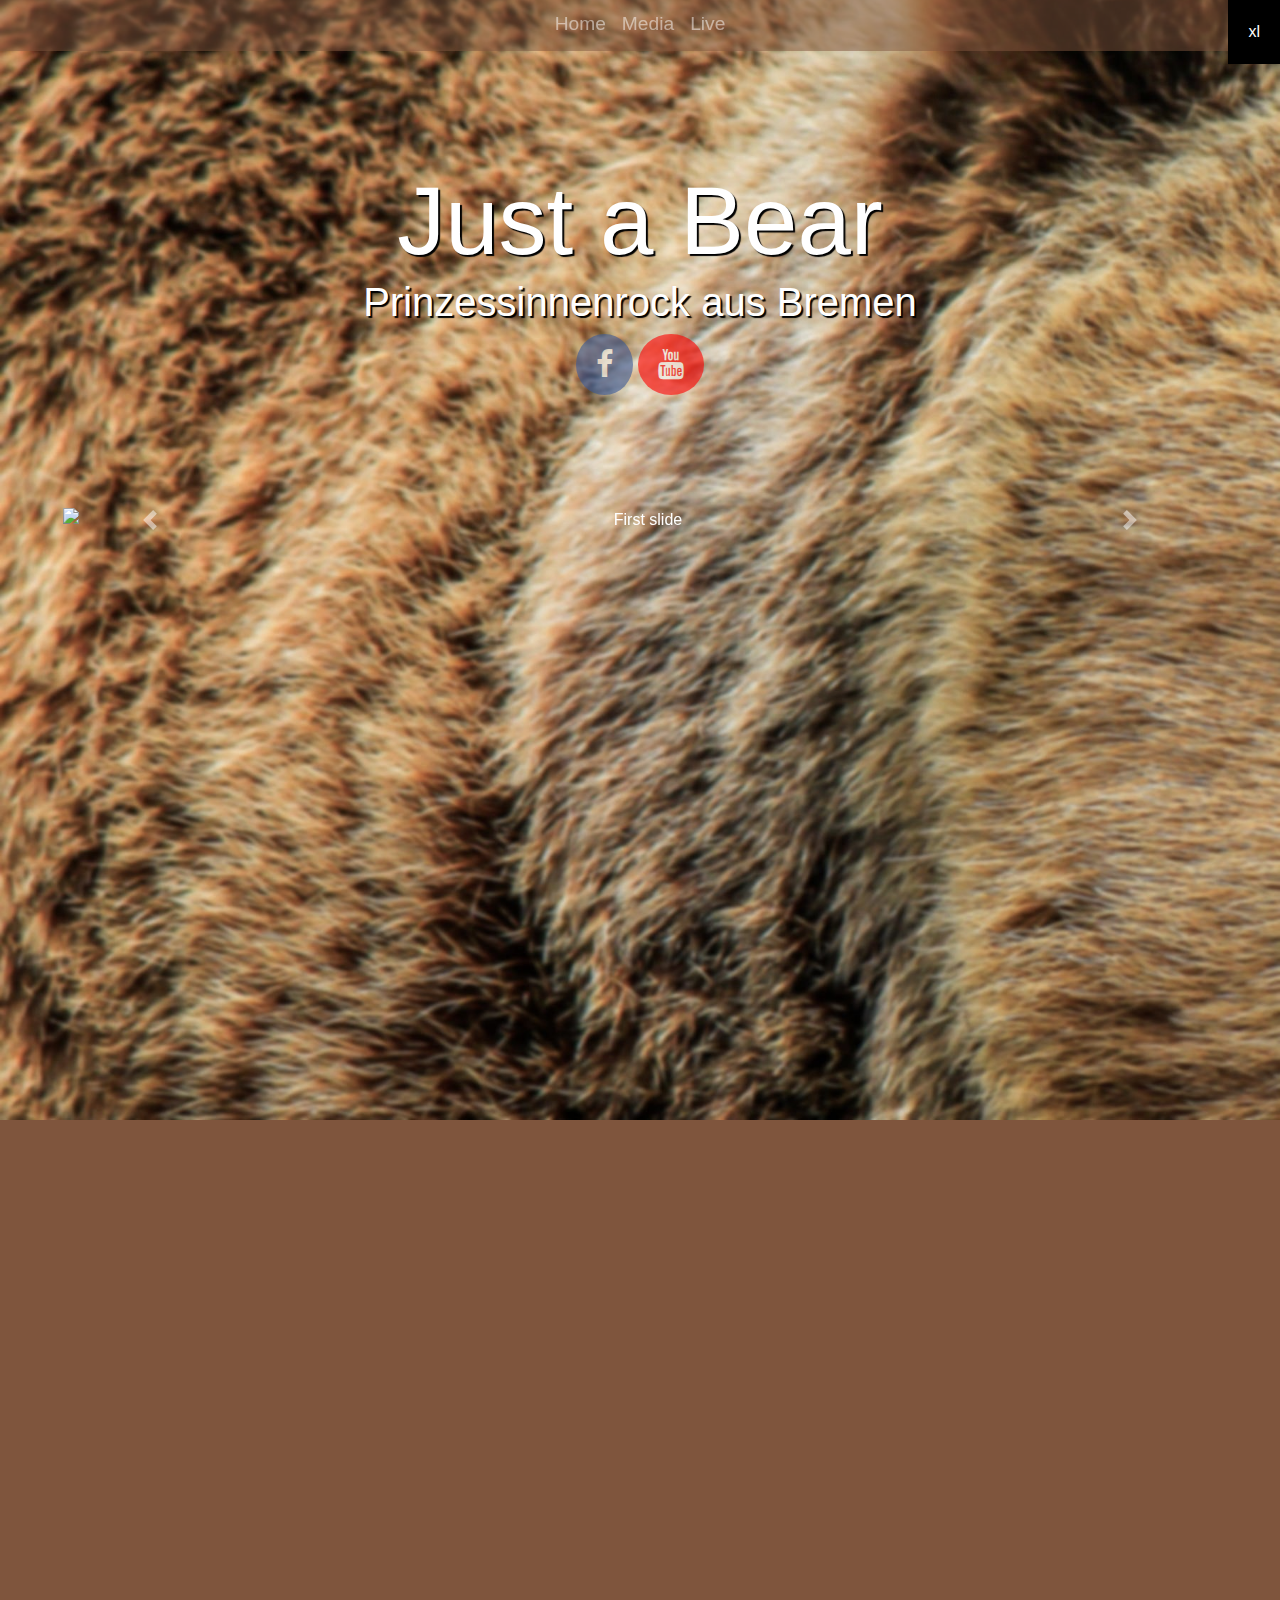
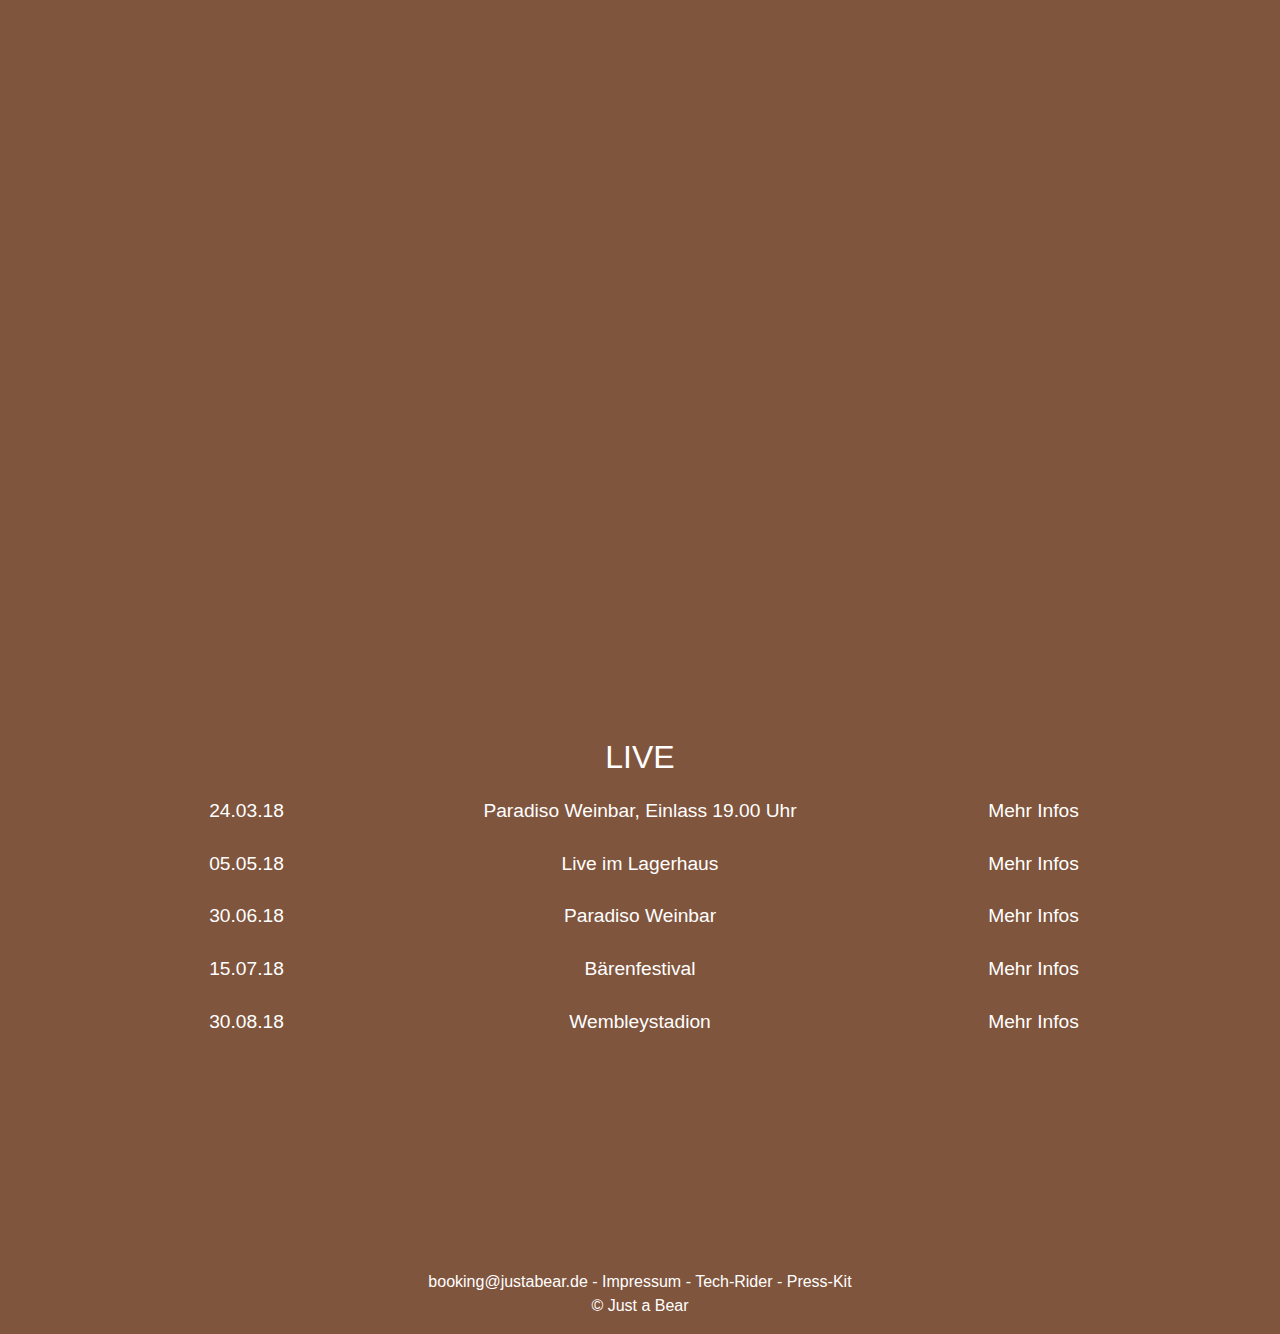
==== commit d1cca747: "Furry Background with Carousel" ====
--- a/index.html
+++ b/index.html
@@ -52,13 +52,45 @@
           </div>
         </div>
       </section>
+      <section>
+        <div class="m-5">
+          <div id="carouselExampleControls" class="carousel slide" data-ride="carousel">
+            <div class="carousel-inner" role="listbox">
+              <div class="carousel-item active">
+                <img class="d-block img-fluid" src="assets/images/background-splash.jpg" alt="First slide">
+              </div>
+              <div class="carousel-item">
+                <img class="d-block img-fluid" src="assets/images/background-live.jpg" alt="Second slide">
+              </div>
+              <div class="carousel-item">
+                <img class="d-block img-fluid" src="assets/images/background-media.jpg" alt="Third slide">
+              </div>
+            </div>
+            <a class="carousel-control-prev" href="#carouselExampleControls" role="button" data-slide="prev">
+              <span class="carousel-control-prev-icon" aria-hidden="true"></span>
+              <span class="sr-only">Previous</span>
+            </a>
+            <a class="carousel-control-next" href="#carouselExampleControls" role="button" data-slide="next">
+              <span class="carousel-control-next-icon" aria-hidden="true"></span>
+              <span class="sr-only">Next</span>
+            </a>
+          </div>
+        </div>
+      </section>
+      </section>
       <section id="media" class="media p-md-5">
         <div class="container-fluid">
           <div class="row">
-            <div class="col">      
+            <div class="col p-0">      
               <div class="embed-responsive embed-responsive-16by9">
                 <iframe src="https://www.youtube.com/embed/EX42zi6uZyI" allow="autoplay; encrypted-media" allowfullscreen></iframe>
               </div>
+            </div>
+          </div>
+          <div class="row mt-5 p-0">
+            <div class="col p-0">      
+              <div class="embed-responsive embed-responsive-16by9">
+                <iframe width="560" height="315" src="https://www.youtube.com/embed/iQWfWk3b_T4" frameborder="0" allow="autoplay; encrypted-media" allowfullscreen></iframe>              </div>
             </div>
           </div>
           <div class="row embed-soundcloud">
@@ -68,8 +100,8 @@
           </div>
         </div>
       </section>
-      <section id="live" class="live p-sm-5">
-        <div class="backdrop mx-xl-5">
+      <section id="live" class="live p-sm-5 mt-sm-5 m-sm-0 m-xs-0 m-lg-5 m-md-5 m-xl-5">
+        <div class="mx-xl-5">
           <h2 class="mt-4">LIVE</h2>
           <table class="table">
             <tr>
--- a/assets/stylesheets/style.css
+++ b/assets/stylesheets/style.css
@@ -1,6 +1,8 @@
 body {
   position: relative;
-  background: #7f553d;
+  background: url(../images/background-fur.jpg) center center no-repeat #7f553d;
+  background-size: cover;
+  background-attachment: fixed;
   font-family: "Just a Bear", arial;
   color: white;
 }
@@ -24,13 +26,13 @@
   background-size: cover;
   background-repeat: no-repeat;
   background-position: center center;
-  box-shadow: 0 4px 8px 0 rgba(0, 0, 0, 0.2), 0 6px 20px 0 rgba(0, 0, 0, 0.19);
+  /*box-shadow: 0 4px 8px 0 rgba(0, 0, 0, 0.2), 0 6px 20px 0 rgba(0, 0, 0, 0.19);*/
 }
 
 .navbar-dark {
   width: 100%;
   position: fixed;
-  background-color: rgba(127, 85, 61, .96);
+  background-color: rgba(127, 85, 61, .5);
   font-size: 1.2em;
 }
 
@@ -52,10 +54,10 @@
 }
 
 .splash {
-  height: 70vh;
-  margin-top: 50px;
+  height: 40vh;
+  margin-top: 100px;
   background-position: top center;
-  background-image: url("../images/background-splash.jpg");
+  background-image: url("../images/1background-splash.jpg");
 }
 
 .splash h1, h2 {
@@ -67,7 +69,7 @@
 }
 
 .splash .card {
-  margin-top: 10%;
+  margin-top: -50px;
   background: none;
   border: none;
 }
@@ -76,7 +78,8 @@
   text-align: center;
   text-decoration: none;
   opacity: 0.6;
-  border-radius: 50%;
+  border-radius: 100%;
+  padding: 15px 20px;
 }
 
 .splash span:before {
@@ -89,17 +92,16 @@
 }
 
 .splash .fa-facebook {
-  padding: 13px 23px;
   background: #3B5998;
+  text-decoration: none;
 }
 
 .splash .fa-youtube {
-  padding: 13px 20px;
   background: #ff0000;
 }
 
 .media {
-  background-image: url("../images/background-media.jpg");
+  background-image: url("../images/1background-media.jpg");
 }
 
 .media .embed-soundcloud {
@@ -107,14 +109,19 @@
 }
 
 .live {
-  min-height: 70vh;
+  min-height: 60vh;
   background-position: top center;
-  background-image: url("../images/background-live.jpg");
+  background-image: url("../images/background-media.jpg");
+  font-size: 1.2em;
+}
+
+.live h2 {
+  text-shadow: none;
 }
 
 .live .backdrop {
   overflow: auto;
-  background: rgba(60, 60, 60, .7);
+  background: rgba(160, 160, 160, .7);
 }
 
 .live td:first-child,
--- a/assets/stylesheets/responsive.css
+++ b/assets/stylesheets/responsive.css
@@ -11,16 +11,6 @@
 
   .splash h2 {
     font-size: 30px;
-  }
-
-  .container {
-    /* this seems dangerous to me */
-    padding: 0;
-  }
-
-  .container-fluid {
-    /* this seems dangerous to me */
-    padding: 0;
   }
 
   .embed-soundcloud {
@@ -40,6 +30,10 @@
   .splash h2 {
     font-size: 20px;
   }
+
+  .live {
+    font-size: 0.9em;
+  }
 }
 
 /*
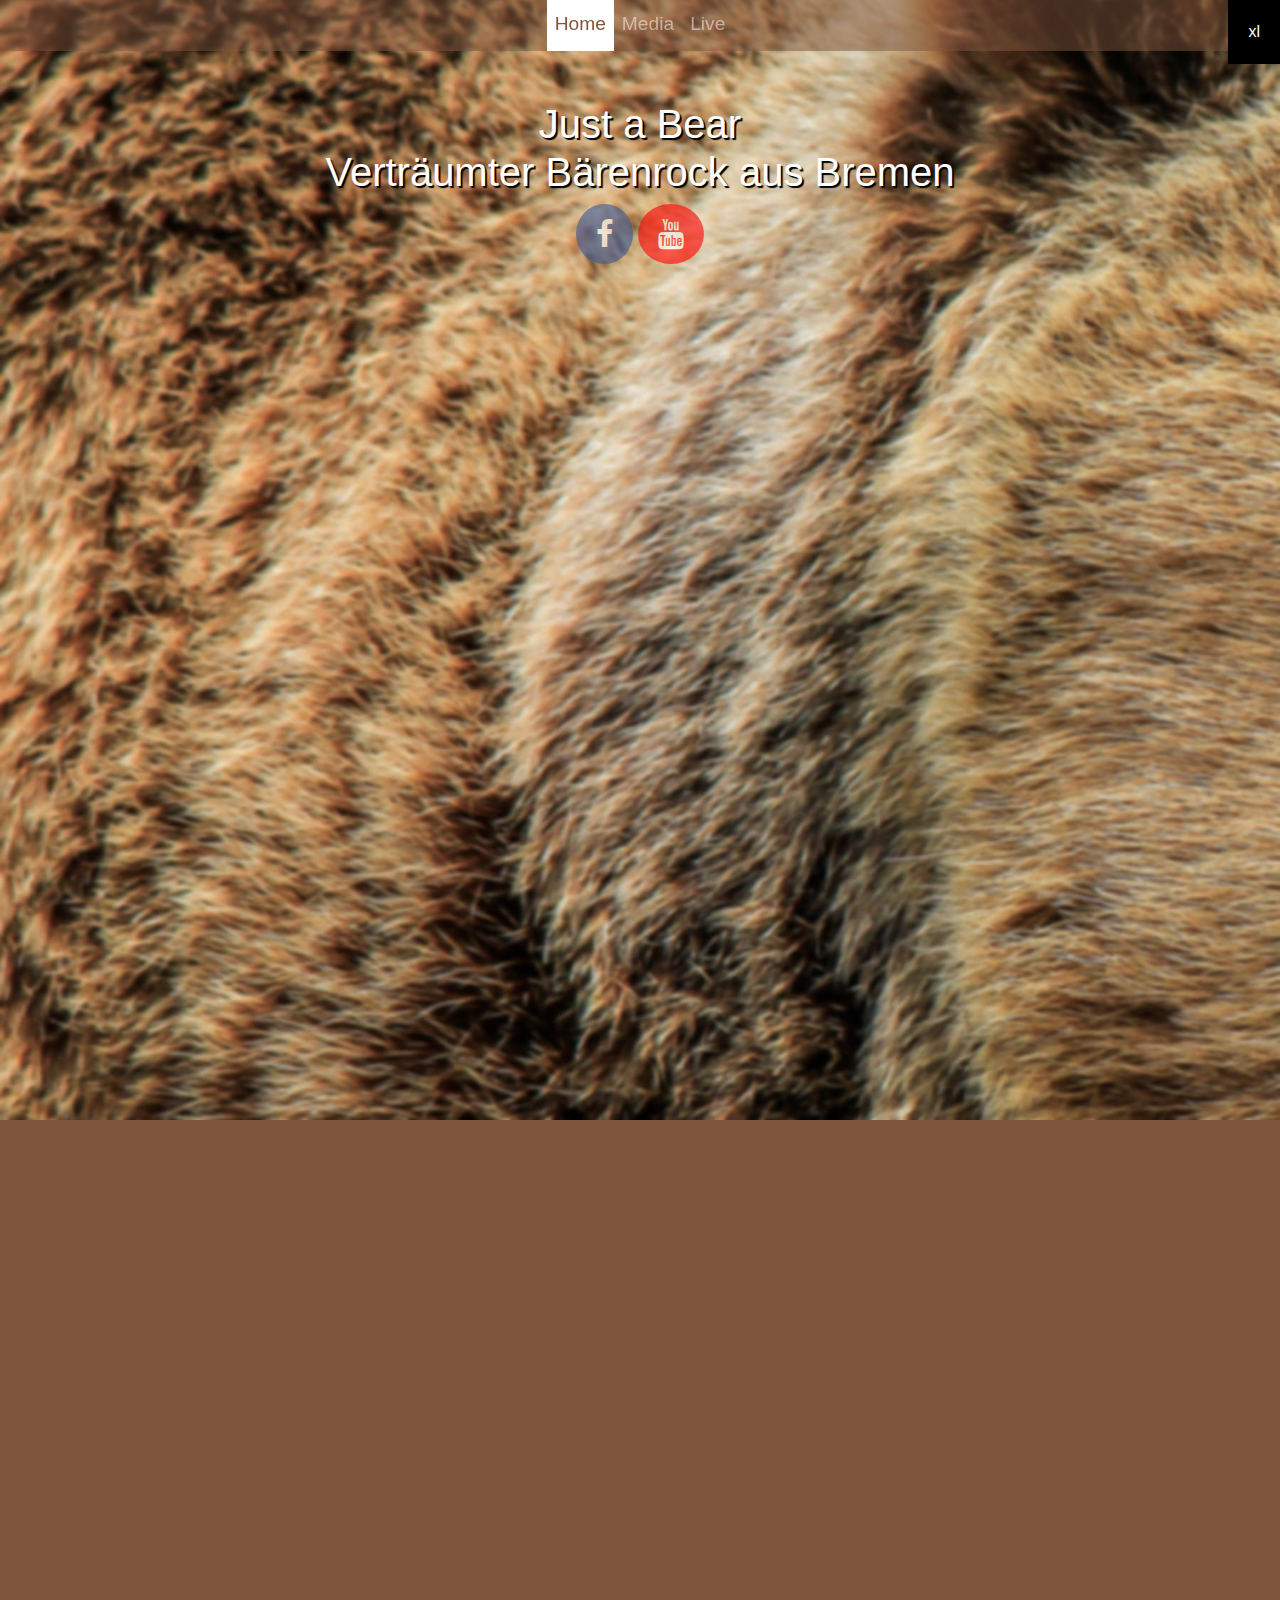
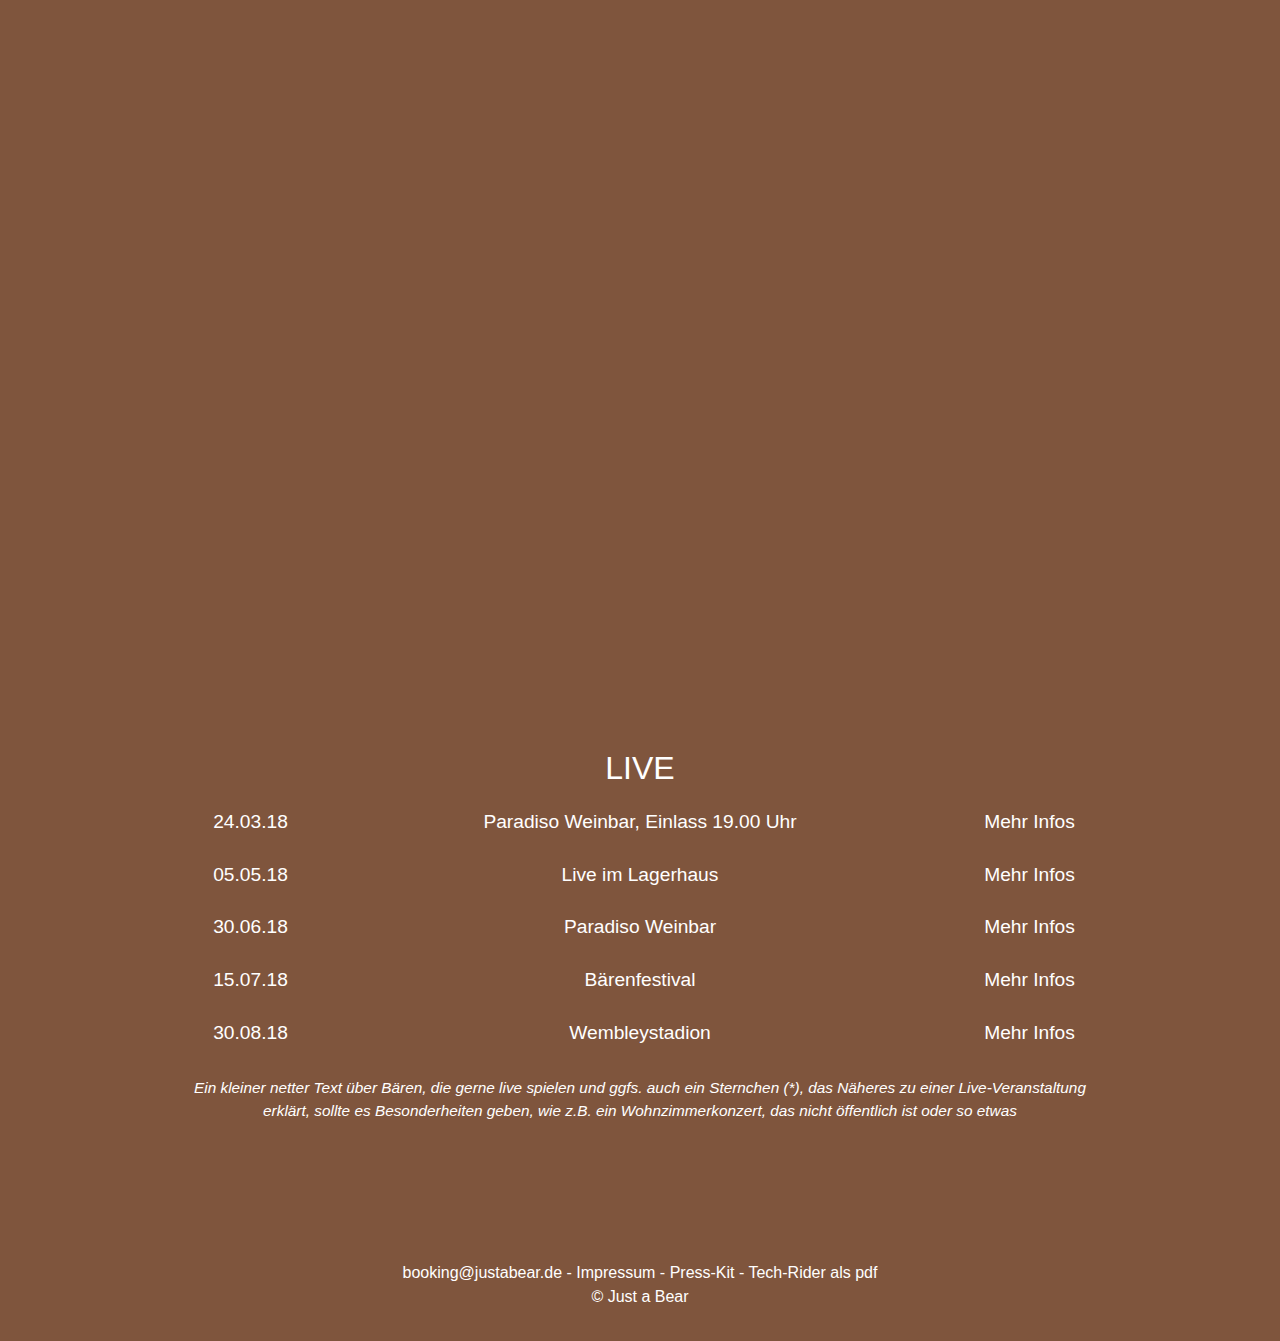
==== commit 8565693d: "Indentation" ====
--- a/index.html
+++ b/index.html
@@ -14,7 +14,7 @@
     <link rel="stylesheet" href="assets/stylesheets/responsive.css">
     <title>Just a Bear - Band</title>
   </head>
-  <body data-spy="scroll" data-target="#justanavbar" data-offset="60" class="debug-off text-center">
+  <body data-spy="scroll" data-target="#justanavbar" data-offset="50" class="debug-off text-center">
     <nav id="justanavbar" class="navbar navbar-dark navbar-expand-sm sticky-top p-0">
       <button class="navbar-toggler" type="button" data-toggle="collapse" data-target="#navbarToggler">
         <span class="navbar-toggler-icon"></span>
@@ -22,7 +22,7 @@
       <div class="collapse navbar-collapse justify-content-center" id="navbarToggler">
         <ul class="navbar-nav">
           <li class="nav-item">
-            <a class="nav-link" href="#splash">Home</a>
+            <a class="nav-link active" href="#">Home</a>
           </li>
           <li class="nav-item">
             <a class="nav-link" href="#media">Media</a>
@@ -34,75 +34,42 @@
       </div> 
     </nav>
     <main class="container-fluid">
-      <section id="splash" class="splash">
-        <div class="row h-100 pt-5"> 
-          <div class="col my-auto">
-            <div class="card card-block">
-              <h1 class="display-1 mb-0">Just a Bear</h1>
-              <h2>Prinzessinnenrock aus Bremen</h2>
-              <div>
-                <a href="https://www.facebook.com/justabear.band" target="_blank">
-                  <span class="fa fa-facebook"></span>
-                </a>
-                <a href="https://www.youtube.com/channel/UCwxS5Ty78TX-l13KQfSi8Zg/featured" target="_blank">
-                  <span class="fa fa-youtube"></span>
-                </a>
-              </div>
-            </div>
-          </div>
+      <section id="splash" class="splash p5-5">
+        <h1 class="mb-0">Just a Bear</h1>
+        <h2>Verträumter Bärenrock aus Bremen</h2>
+        <div class="mb-5">
+          <a href="https://www.facebook.com/justabear.band" target="_blank">
+            <span class="fa fa-facebook"></span>
+          </a>
+          <a href="https://www.youtube.com/channel/UCwxS5Ty78TX-l13KQfSi8Zg/featured" target="_blank">
+            <span class="fa fa-youtube"></span>
+          </a>
         </div>
-      </section>
-      <section>
-        <div class="m-5">
-          <div id="carouselExampleControls" class="carousel slide" data-ride="carousel">
-            <div class="carousel-inner" role="listbox">
-              <div class="carousel-item active">
-                <img class="d-block img-fluid" src="assets/images/background-splash.jpg" alt="First slide">
-              </div>
-              <div class="carousel-item">
-                <img class="d-block img-fluid" src="assets/images/background-live.jpg" alt="Second slide">
-              </div>
-              <div class="carousel-item">
-                <img class="d-block img-fluid" src="assets/images/background-media.jpg" alt="Third slide">
-              </div>
-            </div>
-            <a class="carousel-control-prev" href="#carouselExampleControls" role="button" data-slide="prev">
-              <span class="carousel-control-prev-icon" aria-hidden="true"></span>
-              <span class="sr-only">Previous</span>
-            </a>
-            <a class="carousel-control-next" href="#carouselExampleControls" role="button" data-slide="next">
-              <span class="carousel-control-next-icon" aria-hidden="true"></span>
-              <span class="sr-only">Next</span>
-            </a>
-          </div>
-        </div>
-      </section>
       </section>
       <section id="media" class="media p-md-5">
         <div class="container-fluid">
           <div class="row">
-            <div class="col p-0">      
+            <div class="col p-0 mb-sm-5">      
               <div class="embed-responsive embed-responsive-16by9">
                 <iframe src="https://www.youtube.com/embed/EX42zi6uZyI" allow="autoplay; encrypted-media" allowfullscreen></iframe>
               </div>
             </div>
           </div>
-          <div class="row mt-5 p-0">
+          <div class="row pt-3 p-0">
             <div class="col p-0">      
               <div class="embed-responsive embed-responsive-16by9">
-                <iframe width="560" height="315" src="https://www.youtube.com/embed/iQWfWk3b_T4" frameborder="0" allow="autoplay; encrypted-media" allowfullscreen></iframe>              </div>
+                <iframe src="https://www.youtube.com/embed/iQWfWk3b_T4" frameborder="0" allow="autoplay; encrypted-media" allowfullscreen></iframe>              </div>
             </div>
           </div>
-          <div class="row embed-soundcloud">
-            <div class="col">
-              <iframe width="100%" height="133" frameborder="no" scrolling="no" allow="autoplay" src="https://w.soundcloud.com/player/?url=https%3A//api.soundcloud.com/tracks/181335833&amp;color=%2314051a&amp;auto_play=false&amp;hide_related=false&amp;show_comments=true&amp;show_user=true&amp;show_reposts=false&amp;show_teaser=true"></iframe>
-            </div>
+          <div class="row embed-soundcloud mb-0">
+            <div class="col px-0 my-2">
+              <iframe src="https://open.spotify.com/embed/user/spotanonymus/playlist/4K8J55S98lDX58a3HD1o3f" style="border: 0; width: 100%; height: 300px;" allowfullscreen></iframe>            </div>
           </div>
         </div>
       </section>
-      <section id="live" class="live p-sm-5 mt-sm-5 m-sm-0 m-xs-0 m-lg-5 m-md-5 m-xl-5">
-        <div class="mx-xl-5">
-          <h2 class="mt-4">LIVE</h2>
+      <section id="live" class="live mt-md-0 p-sm-5 mt-sm-4 m-sm-0 m-xs-0 mb-0 mx-md-5">
+        <div class="mx-xl-5 p-1">
+          <h2 class="mt-xs-5">LIVE</h2>
           <table class="table">
             <tr>
               <td>24.03.18</td>
@@ -130,20 +97,21 @@
               <td><a href="#" target="_blank">Mehr Infos</a></td>
             </tr>
           </table>
+          <p class="font-italic small m-3">Ein kleiner netter Text über Bären, die gerne live spielen und ggfs. auch ein Sternchen (*), das Näheres zu einer Live-Veranstaltung erklärt, sollte es Besonderheiten geben, wie z.B. ein Wohnzimmerkonzert, das nicht öffentlich ist oder so etwas</p>
         </div>
       </section>
     </main>
     <footer class="py-3">
-      <p class="my-0">
+      <p class="mb-0 mx-3 mt-2">
         <a href="mailto:booking@justabear.de">booking@justabear.de</a>
         <span> - </span>
-        <a href="#">Impressum</a>
+        <a href="impressum.html">Impressum</a>
         <span> - </span>
-        <a href="#">Tech-Rider</a>
+        <a href="press-kit.html">Press-Kit</a>
         <span> - </span>
-        <a href="#">Press-Kit</a>
+        <a href="#">Tech-Rider als pdf</a>
       </p>
-      <p class="my-0">
+      <p class="mt-0 mx-3 m-b2">
         &#169; Just a Bear
       </p>
     </footer>
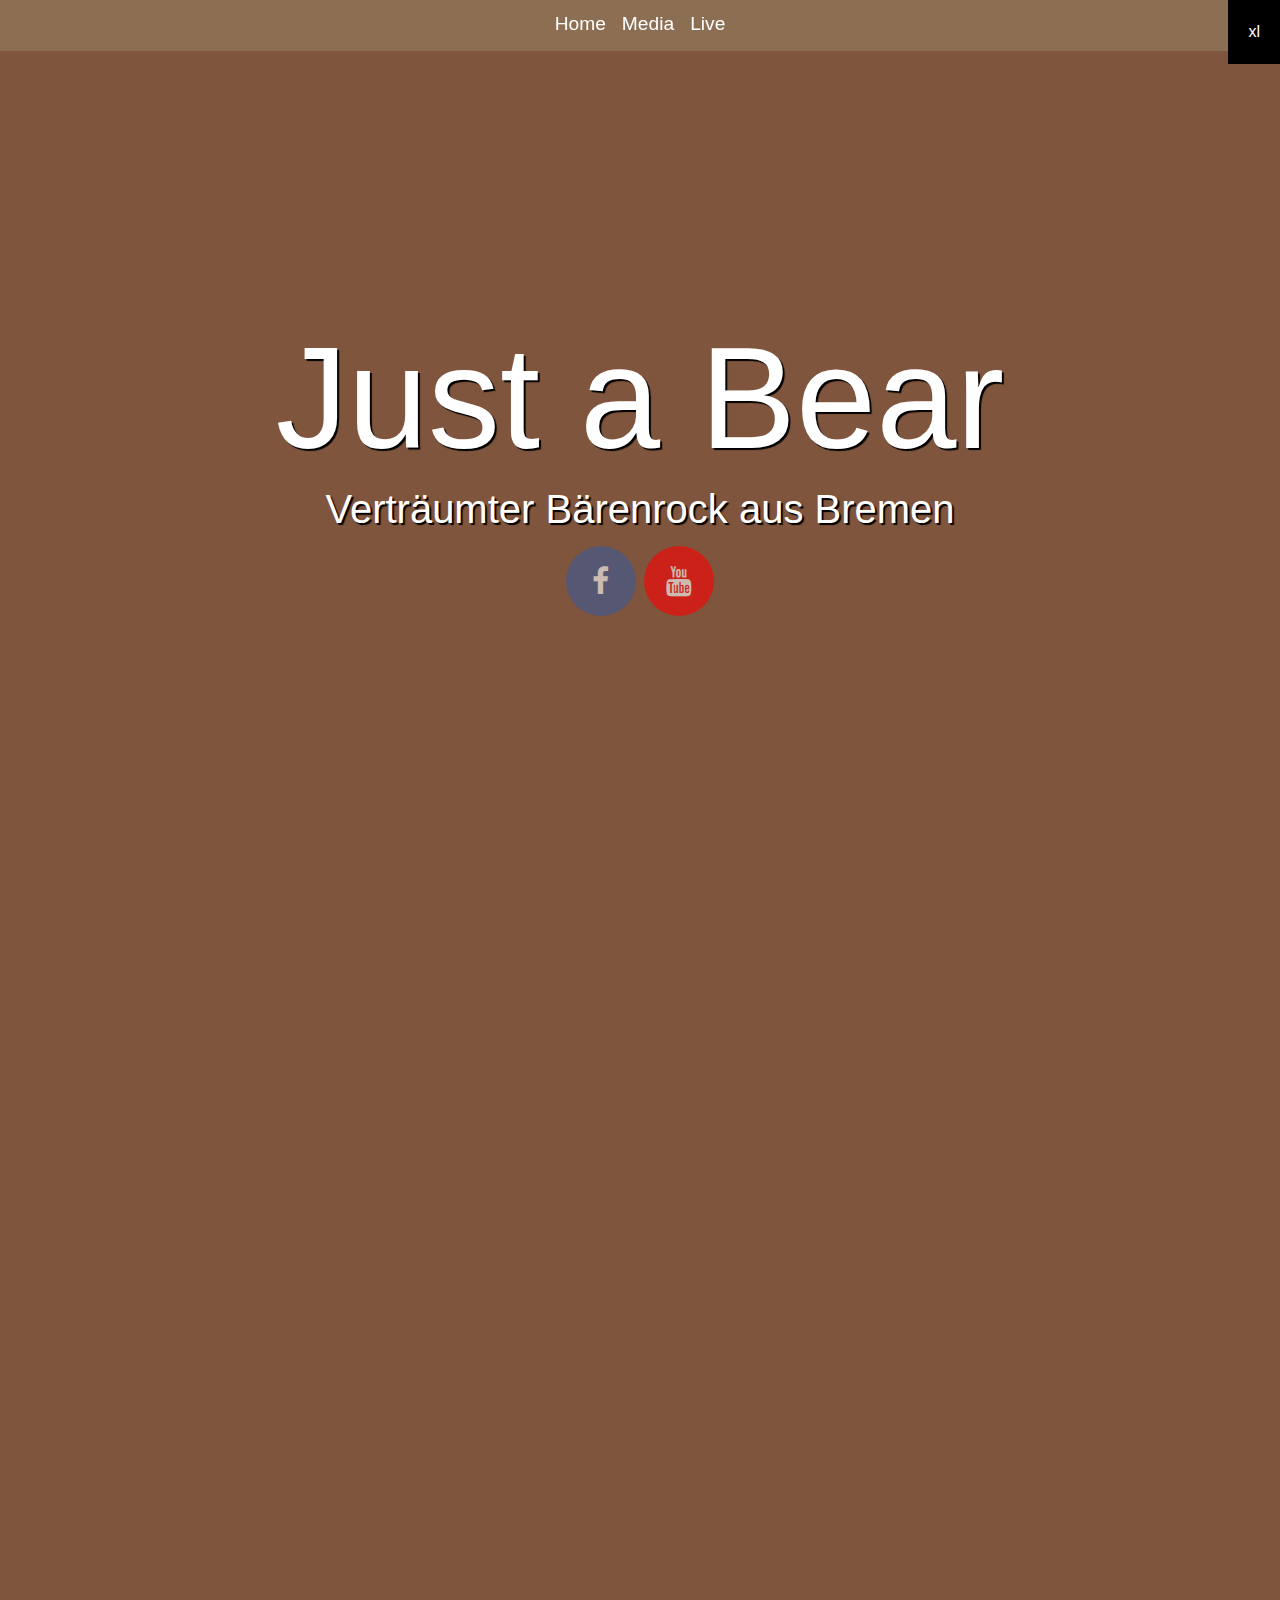
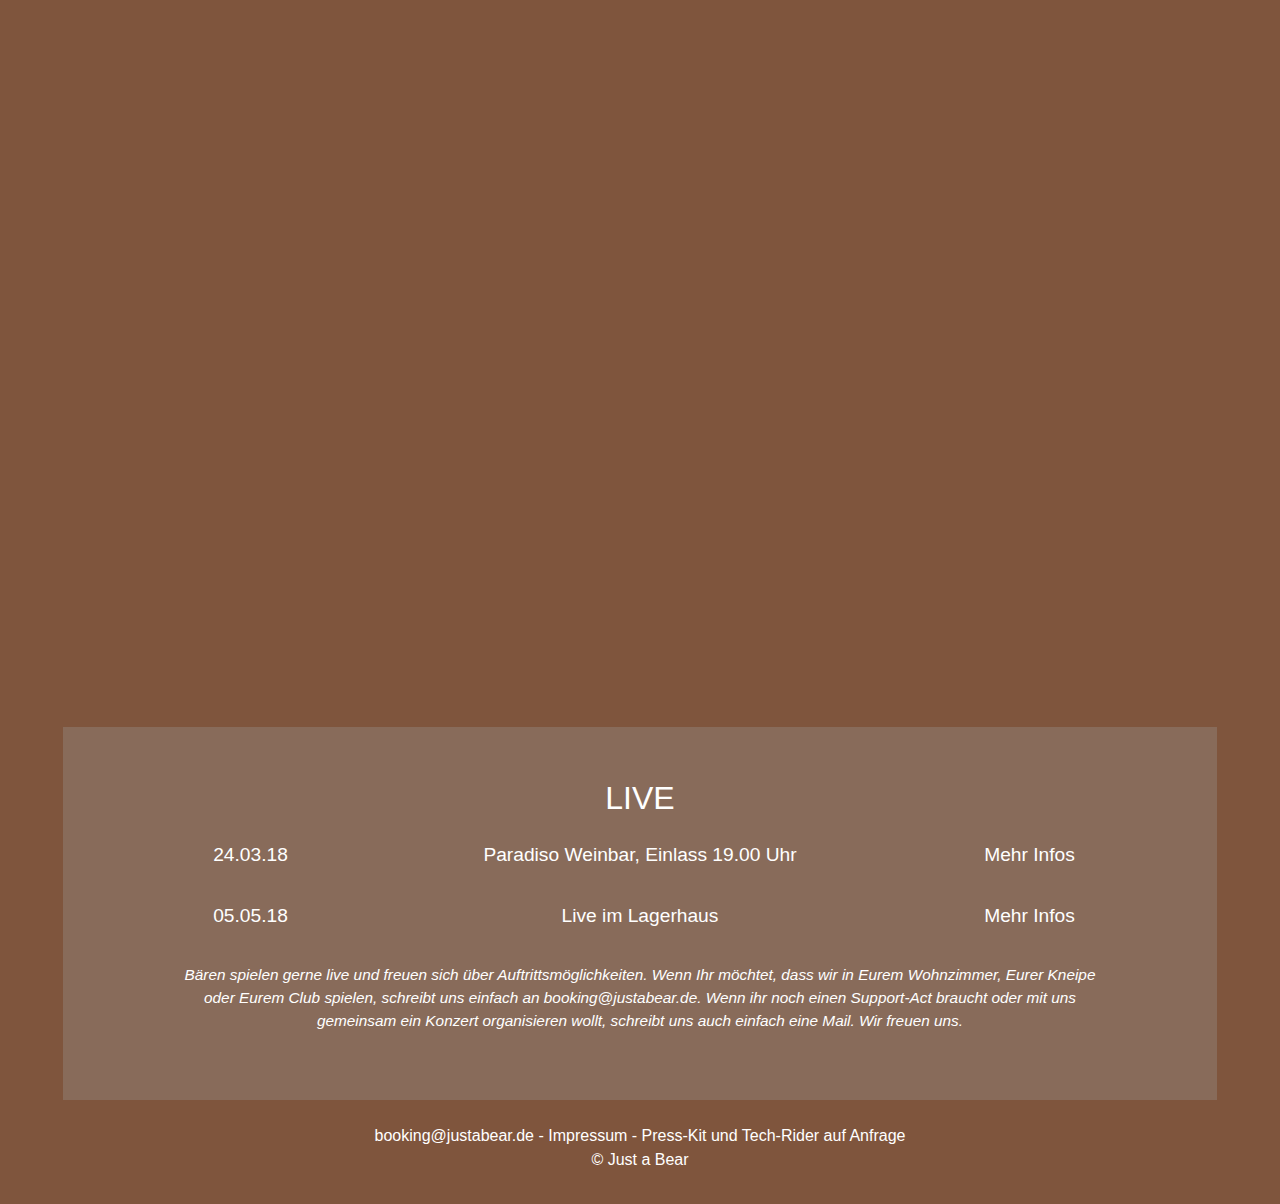
==== commit f9b1d208: "Commented unused items" ====
--- a/index.html
+++ b/index.html
@@ -22,7 +22,7 @@
       <div class="collapse navbar-collapse justify-content-center" id="navbarToggler">
         <ul class="navbar-nav">
           <li class="nav-item">
-            <a class="nav-link active" href="#">Home</a>
+            <a class="nav-link" href="#">Home</a>
           </li>
           <li class="nav-item">
             <a class="nav-link" href="#media">Media</a>
@@ -55,16 +55,16 @@
               </div>
             </div>
           </div>
-          <div class="row pt-3 p-0">
+          <div class="row pt-3 p-0 mb-3">
             <div class="col p-0">      
               <div class="embed-responsive embed-responsive-16by9">
                 <iframe src="https://www.youtube.com/embed/iQWfWk3b_T4" frameborder="0" allow="autoplay; encrypted-media" allowfullscreen></iframe>              </div>
             </div>
           </div>
-          <div class="row embed-soundcloud mb-0">
+<!--           <div class="row embed-soundcloud mb-0">
             <div class="col px-0 my-2">
               <iframe src="https://open.spotify.com/embed/user/spotanonymus/playlist/4K8J55S98lDX58a3HD1o3f" style="border: 0; width: 100%; height: 300px;" allowfullscreen></iframe>            </div>
-          </div>
+          </div> -->
         </div>
       </section>
       <section id="live" class="live mt-md-0 p-sm-5 mt-sm-4 m-sm-0 m-xs-0 mb-0 mx-md-5">
@@ -81,7 +81,7 @@
               <td>Live im Lagerhaus</td>
               <td><a href="#" target="_blank">Mehr Infos</a></td>
             </tr>
-            <tr>
+<!--             <tr>
               <td>30.06.18</td>
               <td>Paradiso Weinbar</td>
               <td><a href="#" target="_blank">Mehr Infos</a></td>
@@ -95,9 +95,9 @@
               <td>30.08.18</td>
               <td>Wembleystadion</td>
               <td><a href="#" target="_blank">Mehr Infos</a></td>
-            </tr>
+            </tr> -->
           </table>
-          <p class="font-italic small m-3">Ein kleiner netter Text über Bären, die gerne live spielen und ggfs. auch ein Sternchen (*), das Näheres zu einer Live-Veranstaltung erklärt, sollte es Besonderheiten geben, wie z.B. ein Wohnzimmerkonzert, das nicht öffentlich ist oder so etwas</p>
+          <p class="font-italic small mx-3">Bären spielen gerne live und freuen sich über Auftrittsmöglichkeiten. Wenn Ihr möchtet, dass wir in Eurem Wohnzimmer, Eurer Kneipe oder Eurem Club spielen, schreibt uns einfach an booking@justabear.de. Wenn ihr noch einen Support-Act braucht oder mit uns gemeinsam ein Konzert organisieren wollt, schreibt uns auch einfach eine Mail. Wir freuen uns.</p>
         </div>
       </section>
     </main>
@@ -107,9 +107,9 @@
         <span> - </span>
         <a href="impressum.html">Impressum</a>
         <span> - </span>
-        <a href="press-kit.html">Press-Kit</a>
-        <span> - </span>
-        <a href="#">Tech-Rider als pdf</a>
+        <a href="mailto:booking@justabear.de">Press-Kit und Tech-Rider auf Anfrage</a>
+<!--         <span> - </span>
+        <a href="#">Tech-Rider als pdf</a> -->
       </p>
       <p class="mt-0 mx-3 m-b2">
         &#169; Just a Bear
--- a/assets/stylesheets/style.css
+++ b/assets/stylesheets/style.css
@@ -1,6 +1,6 @@
 body {
   position: relative;
-  background: url(../images/background-fur.jpg) center center no-repeat #7f553d;
+  background: url(../images/background-fur3.jpg) center center no-repeat #7f553d;
   background-size: cover;
   background-attachment: fixed;
   font-family: "Just a Bear", arial;
@@ -32,7 +32,7 @@
 .navbar-dark {
   width: 100%;
   position: fixed;
-  background-color: rgba(127, 85, 61, .5);
+  background-color: rgba(144, 116, 89, .8);
   font-size: 1.2em;
 }
 
@@ -46,6 +46,7 @@
 .nav-link {
   padding-bottom: 12px;
   padding-top: 10px;
+  color: white !important;
 }
 
 .nav-link.active {
@@ -54,8 +55,8 @@
 }
 
 .splash {
-  height: 40vh;
-  margin-top: 100px;
+  min-height: 60vh;
+  margin-top: 25%;
   background-position: top center;
   background-image: url("../images/1background-splash.jpg");
 }
@@ -64,30 +65,29 @@
   text-shadow: 2px 2px 1px black;
 }
 
+.splash h1 {
+  font-size: 9em;
+}
+
 .splash h2 {
   font-size: 40px;
 }
 
-.splash .card {
-  margin-top: -50px;
-  background: none;
-  border: none;
-}
-
 .splash span {
-  text-align: center;
+  padding: 20px;
+  font-size: 30px;
+  width: 70px;
+  border-radius: 50%;
   text-decoration: none;
-  opacity: 0.6;
-  border-radius: 100%;
-  padding: 15px 20px;
-}
-
-.splash span:before {
-  font-size: 1.9em;
+  margin: 5px 2px;
+  opacity: .6;
 }
 
 .splash span:hover {
   opacity: 1;
+}
+
+.splash a {
   text-decoration: none;
 }
 
@@ -109,9 +109,9 @@
 }
 
 .live {
-  min-height: 60vh;
   background-position: top center;
-  background-image: url("../images/background-media.jpg");
+  background-image: url("../images/background-mdedia.jpg");
+  background: rgba(160, 160, 160, .3);
   font-size: 1.2em;
 }
 
@@ -124,6 +124,10 @@
   background: rgba(160, 160, 160, .7);
 }
 
+.live .table td {
+  padding: 1rem .25rem;
+}
+
 .live td:first-child,
 .live td:last-child {
   width: 175px;
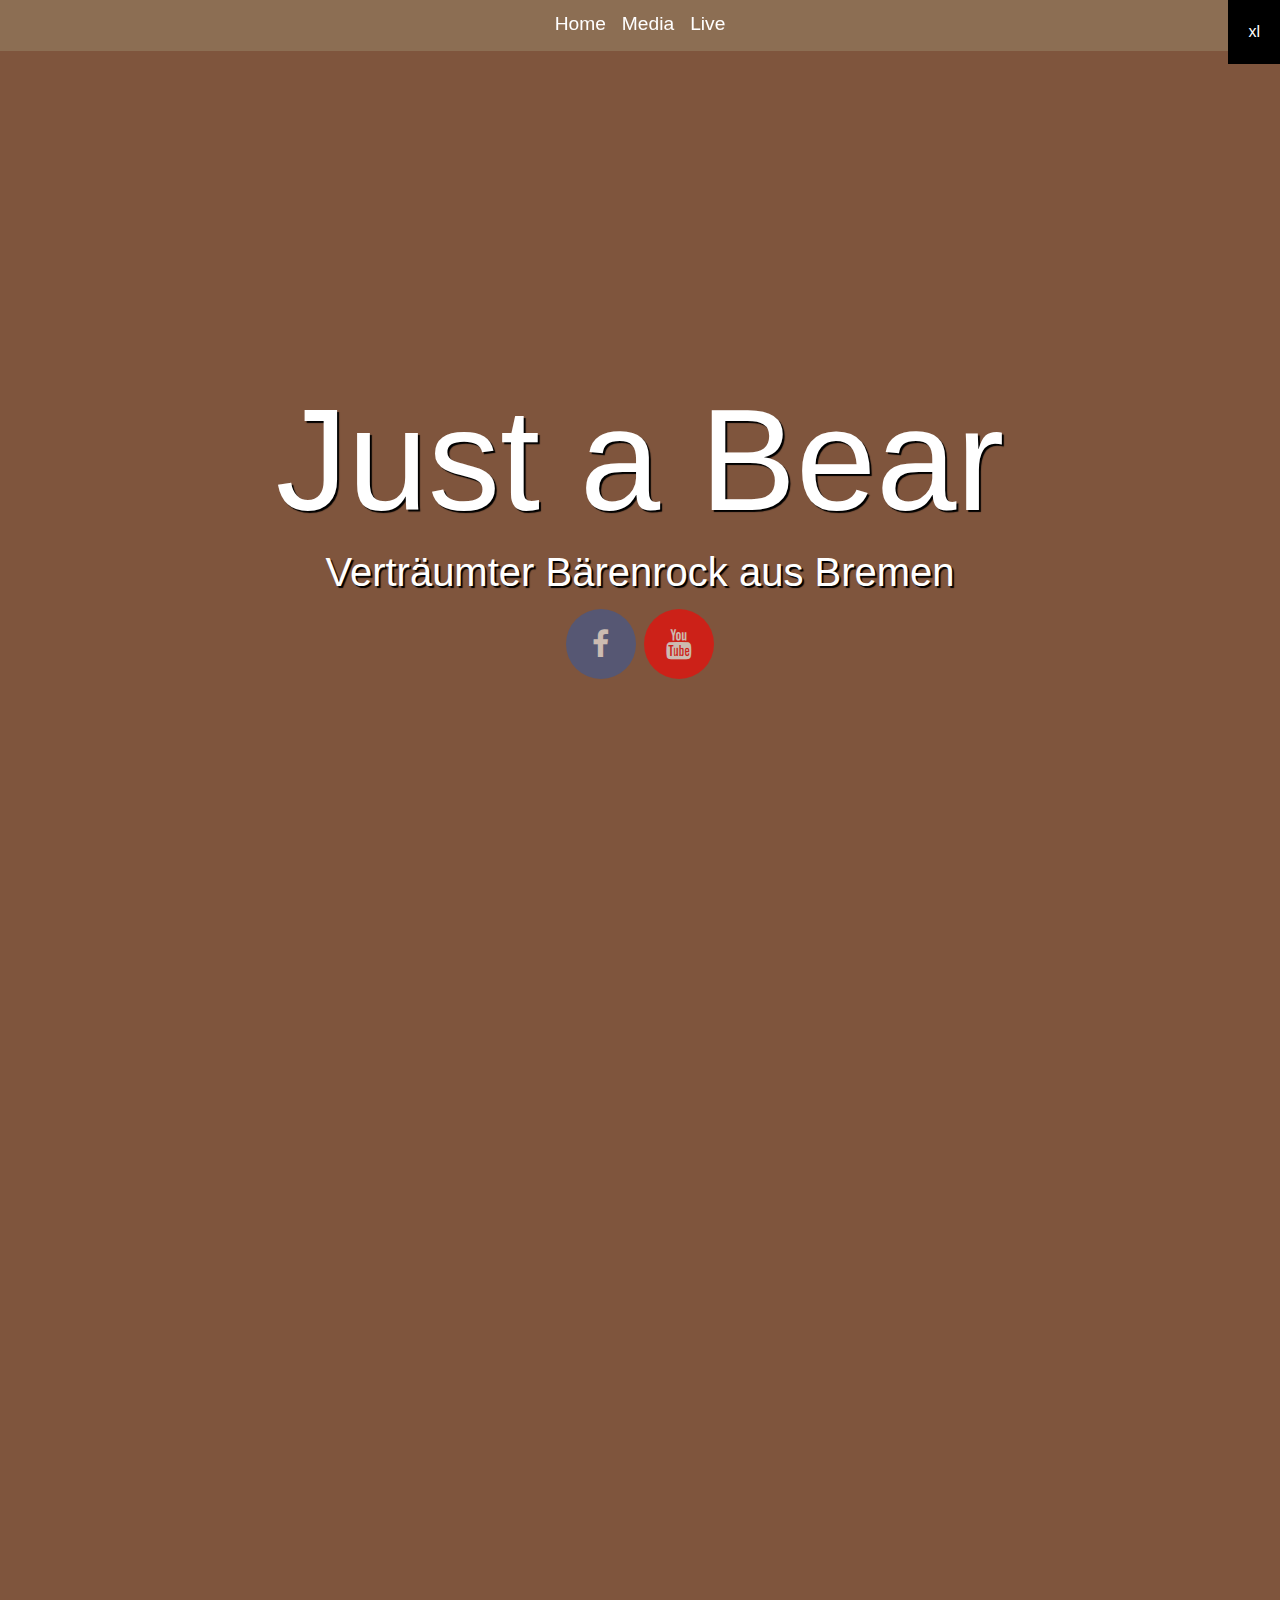
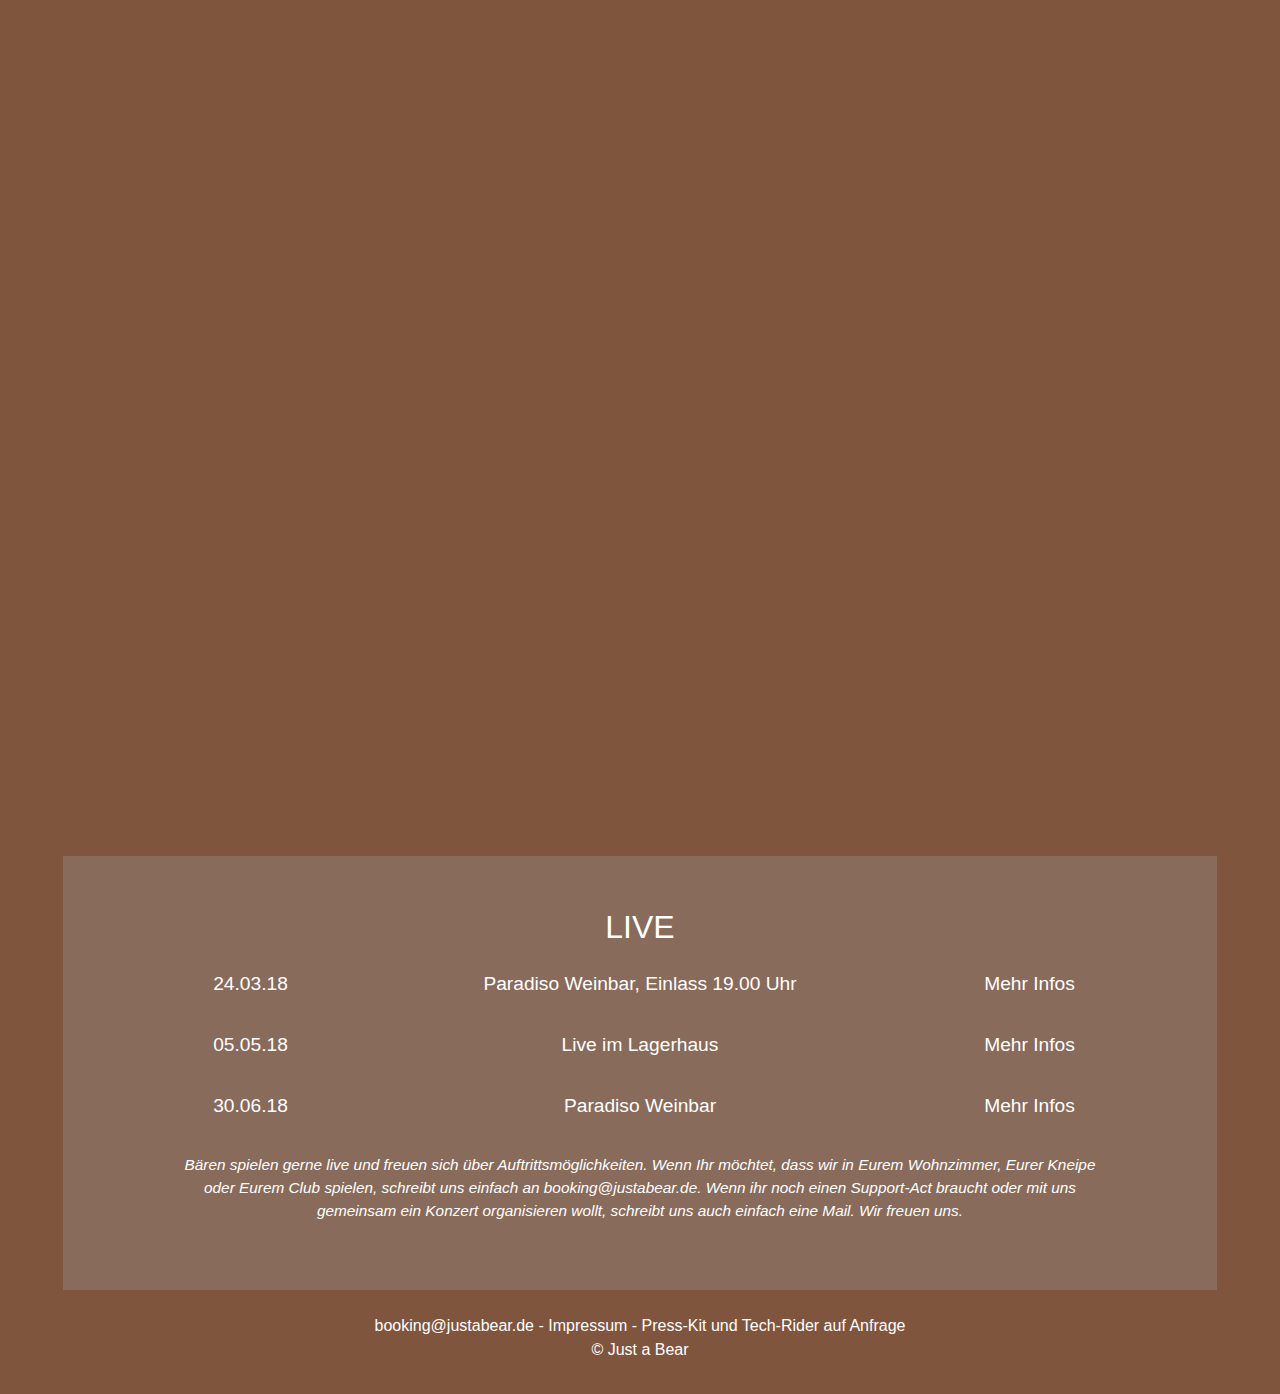
==== commit 77f9f028: "#splash: fixed margins" ====
--- a/index.html
+++ b/index.html
@@ -12,6 +12,8 @@
     <link rel="stylesheet" href="assets/stylesheets/style.css">
      <!-- Ensure load priority to last -->
     <link rel="stylesheet" href="assets/stylesheets/responsive.css">
+    <link rel="icon" type="image/png" href="assets/favicons/favicon-32x32.png" sizes="32x32" />
+    <link rel="icon" type="image/png" href="assets/favicons/favicon-16x16.png" sizes="16x16" />
     <title>Just a Bear - Band</title>
   </head>
   <body data-spy="scroll" data-target="#justanavbar" data-offset="50" class="debug-off text-center">
@@ -22,7 +24,7 @@
       <div class="collapse navbar-collapse justify-content-center" id="navbarToggler">
         <ul class="navbar-nav">
           <li class="nav-item">
-            <a class="nav-link" href="#">Home</a>
+            <a class="nav-link" href="#splash">Home</a>
           </li>
           <li class="nav-item">
             <a class="nav-link" href="#media">Media</a>
@@ -37,7 +39,7 @@
       <section id="splash" class="splash p5-5">
         <h1 class="mb-0">Just a Bear</h1>
         <h2>Verträumter Bärenrock aus Bremen</h2>
-        <div class="mb-5">
+        <div class="buttons mb-5">
           <a href="https://www.facebook.com/justabear.band" target="_blank">
             <span class="fa fa-facebook"></span>
           </a>
@@ -81,12 +83,12 @@
               <td>Live im Lagerhaus</td>
               <td><a href="#" target="_blank">Mehr Infos</a></td>
             </tr>
-<!--             <tr>
+            <tr>
               <td>30.06.18</td>
               <td>Paradiso Weinbar</td>
               <td><a href="#" target="_blank">Mehr Infos</a></td>
             </tr>
-            <tr>
+            <!-- <tr>
               <td>15.07.18</td>
               <td>Bärenfestival</td>
               <td><a href="#" target="_blank">Mehr Infos</a></td>
--- a/assets/stylesheets/style.css
+++ b/assets/stylesheets/style.css
@@ -20,13 +20,6 @@
 main {
   max-width: 1300px;
   top: 0;
-}
-
-section {
-  background-size: cover;
-  background-repeat: no-repeat;
-  background-position: center center;
-  /*box-shadow: 0 4px 8px 0 rgba(0, 0, 0, 0.2), 0 6px 20px 0 rgba(0, 0, 0, 0.19);*/
 }
 
 .navbar-dark {
@@ -56,9 +49,6 @@
 
 .splash {
   min-height: 60vh;
-  margin-top: 25%;
-  background-position: top center;
-  background-image: url("../images/1background-splash.jpg");
 }
 
 .splash h1, h2 {
@@ -67,10 +57,15 @@
 
 .splash h1 {
   font-size: 9em;
+  padding-top: 30%;
 }
 
 .splash h2 {
   font-size: 40px;
+}
+
+.splash .buttons {
+  padding-bottom: 20%;
 }
 
 .splash span {
@@ -100,28 +95,17 @@
   background: #ff0000;
 }
 
-.media {
-  background-image: url("../images/1background-media.jpg");
-}
-
 .media .embed-soundcloud {
   margin-top: 5%;
 }
 
 .live {
-  background-position: top center;
-  background-image: url("../images/background-mdedia.jpg");
   background: rgba(160, 160, 160, .3);
   font-size: 1.2em;
 }
 
 .live h2 {
   text-shadow: none;
-}
-
-.live .backdrop {
-  overflow: auto;
-  background: rgba(160, 160, 160, .7);
 }
 
 .live .table td {
--- a/assets/stylesheets/responsive.css
+++ b/assets/stylesheets/responsive.css
@@ -2,11 +2,16 @@
   .container{
     max-width:100%;
   }
+
+  .splash h1 {
+    padding-top: 30%
+    font-size: 7em;
+  }
 }
 
 @media (max-width: 768px){
-  .display-1 {
-    font-size: 5.5rem;
+  .splash h1 {
+    font-size: 5.5em;
   }
 
   .splash h2 {
@@ -16,15 +21,15 @@
   .embed-soundcloud {
     margin-bottom: 5%;
   }
-
-  .media h2 {
-    margin-top: 15px;
-  }
 }
 
 @media (max-width: 567px){
-  .display-1 {
-    font-size: 4.5rem;
+  .splash h1 {
+    font-size: 4.5em;
+  }
+
+  .splash {
+    min-height: 50vh;
   }
 
   .splash h2 {
@@ -34,12 +39,8 @@
   .live {
     font-size: 0.9em;
   }
+
+  .live h2 {
+    padding-top: 15px;
+  }
 }
-
-/*
-Extra small <576px 
-Small ≥576px
-Medium ≥768px
-Large ≥992px
-Extra large ≥1200px
-*/